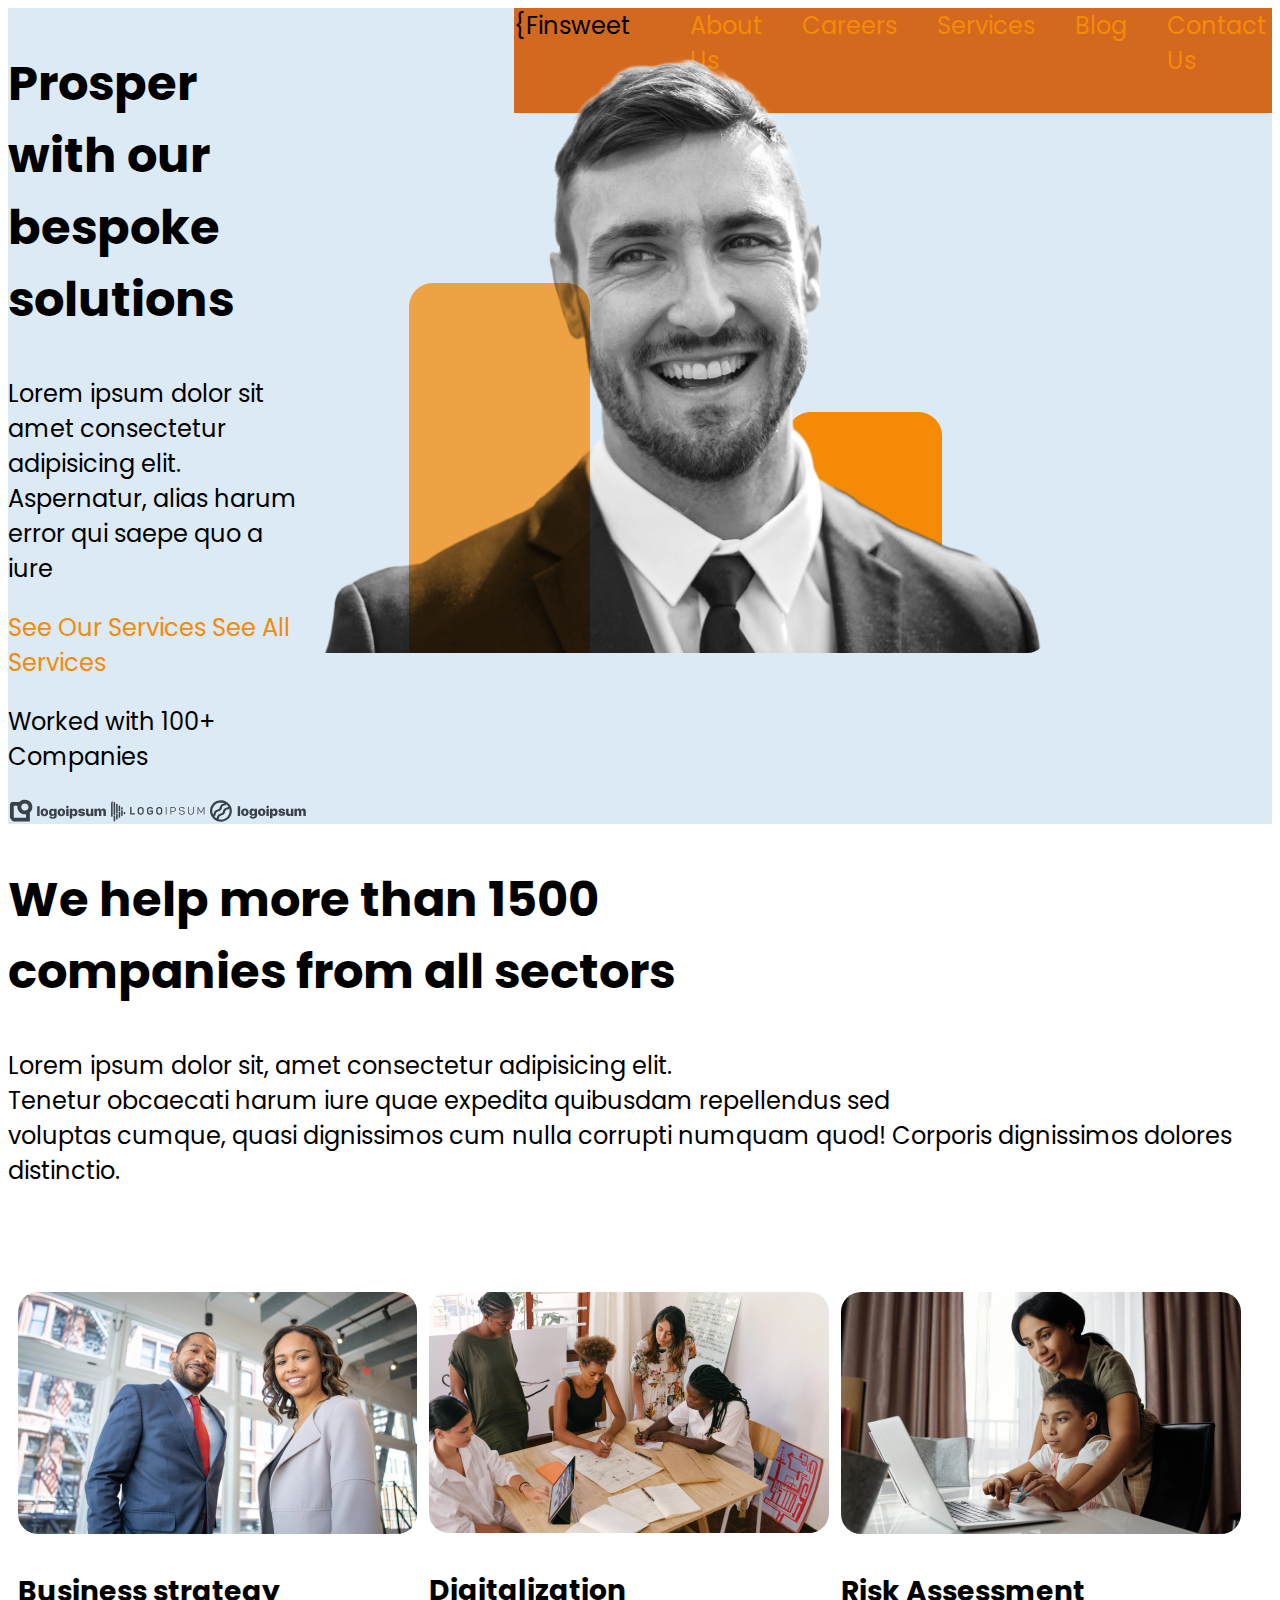
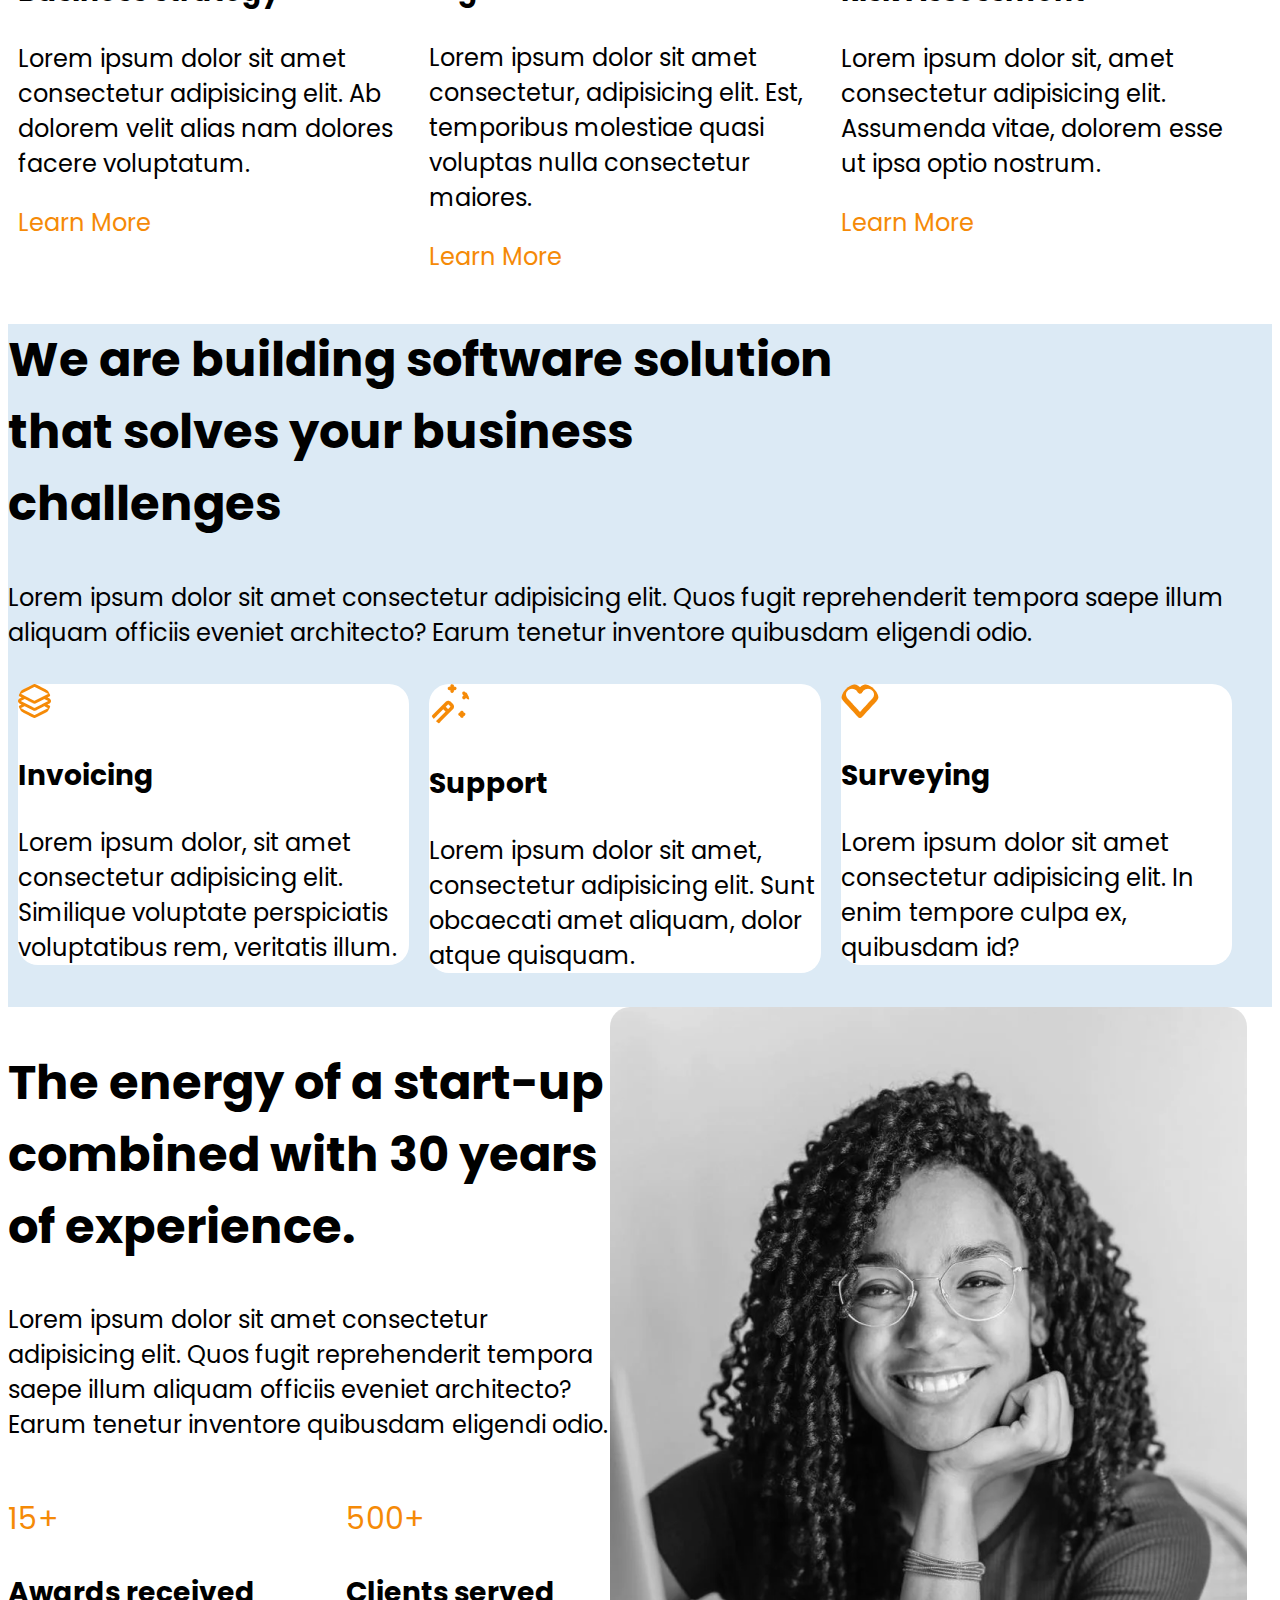
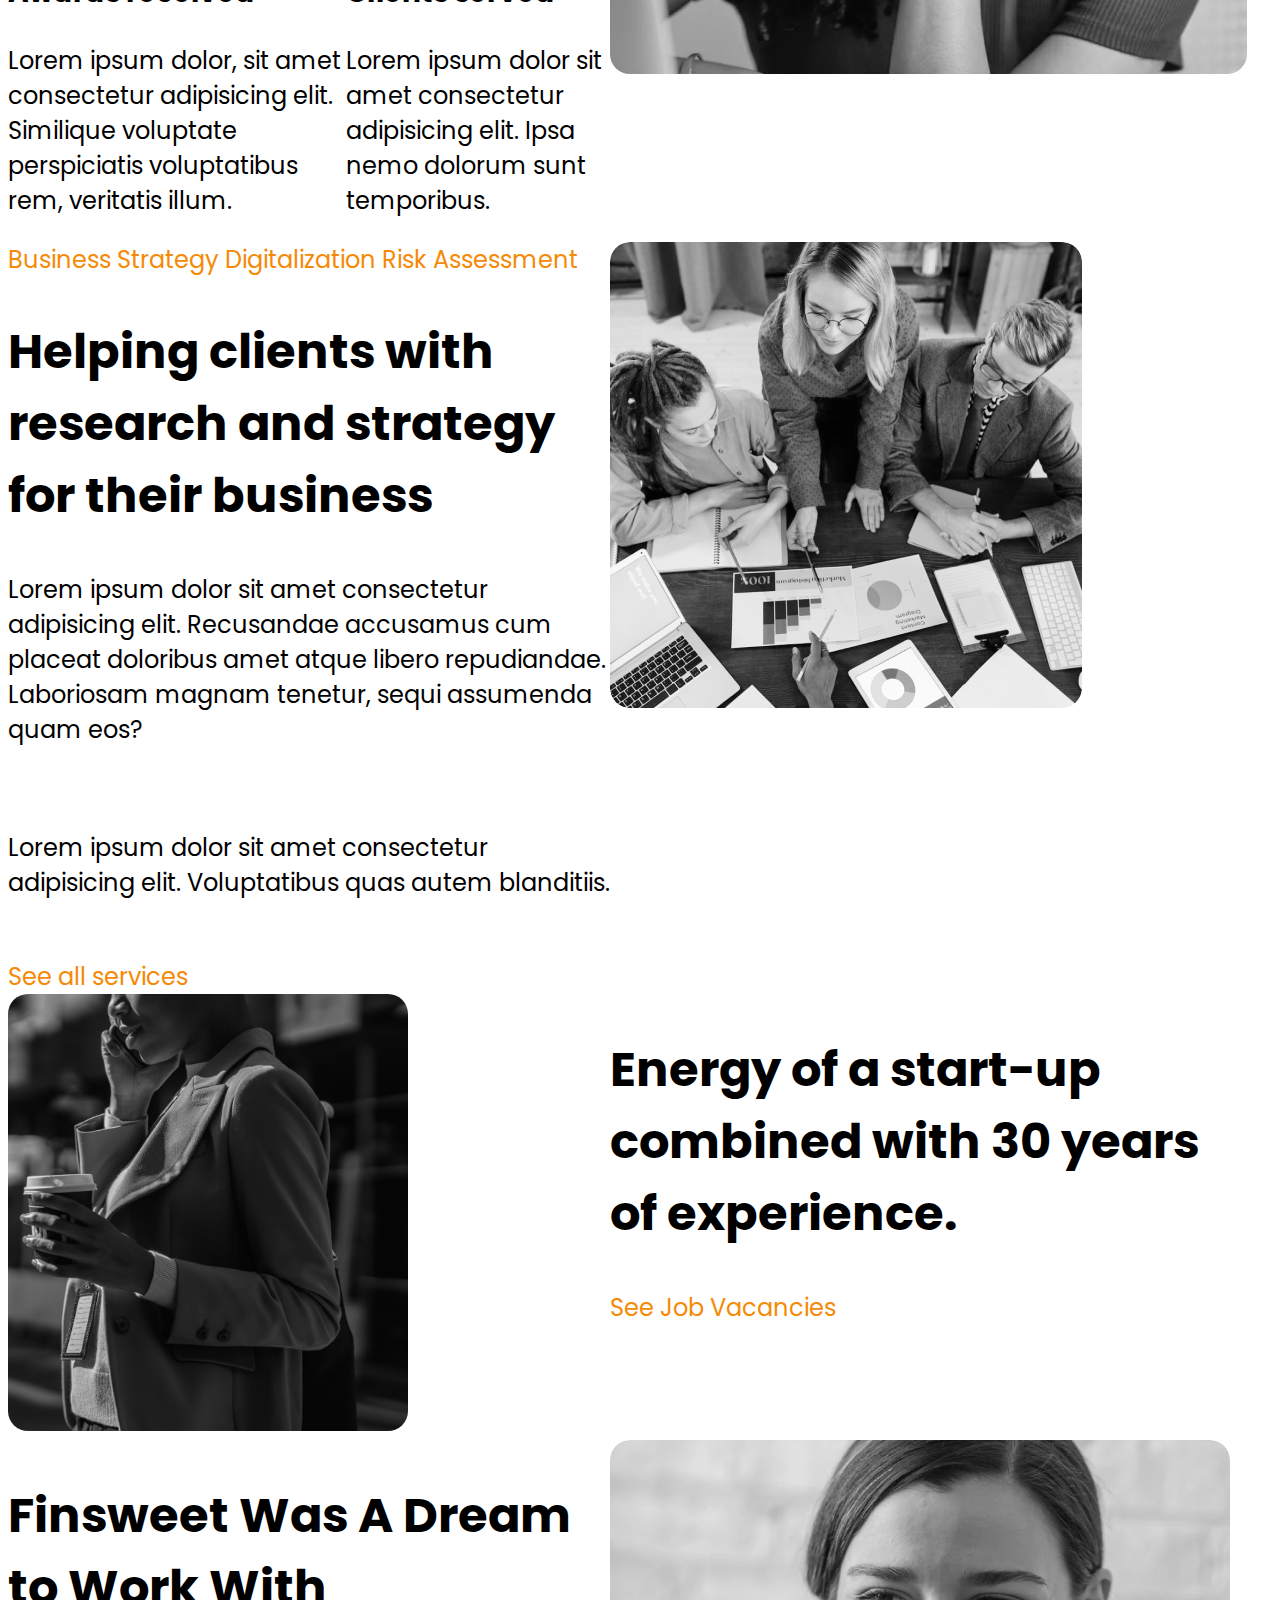
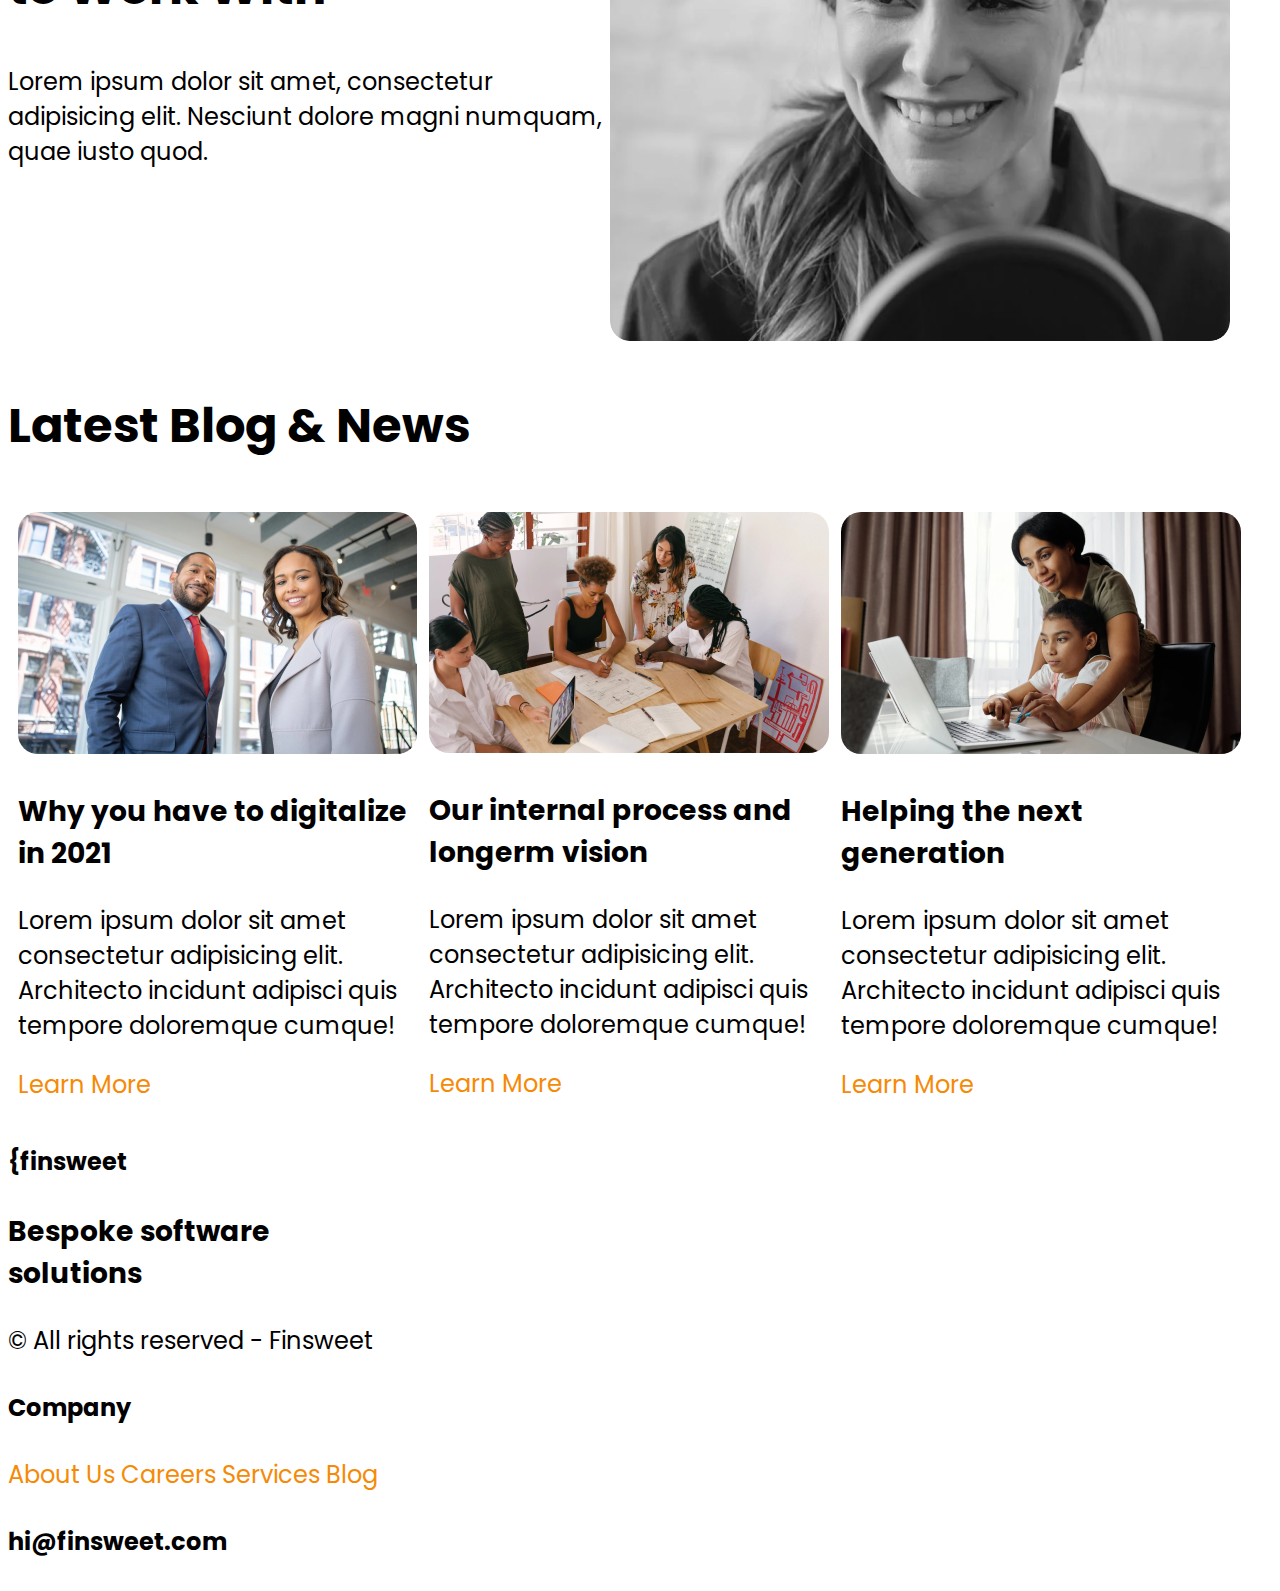
==== index.html @ 856b5972 "update" ====
<!DOCTYPE html>
<html lang="en">
<head>
    <meta charset="UTF-8">
    <meta http-equiv="X-UA-Compatible" content="IE=edge">
    <meta name="viewport" content="width=device-width, initial-scale=1.0">
    <title>Finsweet</title>
    <link rel="stylesheet" href="css/style.css">
    <link rel="preconnect" href="https://fonts.googleapis.com">
<link rel="preconnect" href="https://fonts.gstatic.com" crossorigin>
<link href="https://fonts.googleapis.com/css2?family=Poppins:wght@200&display=swap" rel="stylesheet">
</head>
<body>
    <!-- Navigation bars -->
    <nav class="navbar">
        <div class="container">
            <div class="navbar-body">
                <div class="navbar-logo">
                    {Finsweet
                </div>
                <ul class="navbar-menu-lists">
                    <li class="navbar-menu"><a href="#">About Us</a></li>
                    <li class="navbar-menu"><a href="#">Careers</a></li>
                    <li class="navbar-menu"><a href="#">Services</a></li>
                    <li class="navbar-menu"><a href="#">Blog</a></li>
                    <li class="navbar-menu"><a href="#">Contact Us</a></li>
                    <li class="navbar-menu"><a href="#">Call to Action</a></li>
                </ul>
            </div>
        </div>
    </nav>
    <!-- Header -->
    <header class="main-header">
        <div class="container">
            <div class="header-content-body">
                <div class="header-text">
                    <h2 class="header-content-heading">Prosper with our bespoke solutions</h2>
                    <p class="header-content-desc">Lorem ipsum dolor sit amet consectetur adipisicing elit. Aspernatur, alias harum error qui saepe quo a iure </p>
                    <div class="header-content-btn">
                        <a href="#" class="header-btn active">See Our Services</a>
                        <a href="#" class="header-btn">See All Services</a>
                    </div>
                    <p>Worked with 100+ Companies</p>
                    <span class="header-content-logos">
                                <img src="/images/logoipsum-logo-1.svg" alt="logoipsum-logo-1">
                                <img src="/images/logoipsum-logo-2.svg" alt="logoipsum-logo-2">
                                <img src="/images/logoipsum-logo-7.svg" alt="logoipsum-logo-7">

                    </span>
                </div>
                <div class="header-image">
                    <img src="/images/header-image.png" alt="">
                </div>
            </div>
        </div>
    </header>
    <!-- First section with 1500 companies -->
    <section class="section-services">
        <div class="container">
            <div class="section-services-heading">
                <div class="header-text">
                    <h2 class="section-content-heading">We help more than 1500 
                    <br>
                        companies from all sectors</h2>
                    <p> Lorem ipsum dolor sit, amet consectetur adipisicing elit. 
                        <br>
                        Tenetur obcaecati harum iure quae expedita quibusdam repellendus sed 
                        <br>
                        voluptas cumque, quasi dignissimos cum nulla corrupti numquam quod! Corporis dignissimos dolores distinctio. </p>
                        <br><br>
                        <div class="service-content-body">
                            <div class="row">
                                <div class="col-3">
                                    <div class="card">
                                        <div class="card-thumbnail">
                                            <img src="/images/post1.png" alt="business-strategy">
                                            <div class="business-text">
                                                <h3>Business strategy</h3>
                                                <p>Lorem ipsum dolor sit amet consectetur adipisicing elit. Ab dolorem velit alias nam dolores facere voluptatum.</p>
                                                <a href="Learn More">Learn More</a>
                                            </div>
                                        </div>
                                    </div>
                                </div>
                                <div class="col-3">
                                    <div class="card">
                                        <div class="card-thumbnail">
                                            <img src="/images/post-2.png" alt="Digitalization">
                                            <div class="digitalization-text">
                                                <h3>Digitalization</h3>
                                                <p>Lorem ipsum dolor sit amet consectetur, adipisicing elit. Est, temporibus molestiae quasi voluptas nulla consectetur maiores.</p>
                                                <a href="Learn More">Learn More</a>
                                            </div>
                                        </div>
                                    </div>
                                </div>
                                <div class="col-3">
                                    <div class="card">
                                        <div class="card-thumbnail">
                                            <img src="/images/post-3.png" alt="Risk assessment">
                                            <div class="risk-text">
                                                <h3>Risk Assessment</h3>
                                                <p>Lorem ipsum dolor sit, amet consectetur adipisicing elit. Assumenda vitae, dolorem esse ut ipsa optio nostrum.</p>
                                                <a href="Learn More">Learn More</a>
                                            </div>
                                        </div>
                                    </div>
                                </div>
                            </div>
                        </div>
                </div>
            </div>
        </div>

    </section>
<!-- Second section with Solution -->
    <section class="section-solution">
        <div class="container">
            <div class="section-heading">
                <h2>We are building software solution <br>
                    that solves your business <br>
                    challenges</h2>
                <p>Lorem ipsum dolor sit amet consectetur adipisicing elit. Quos fugit reprehenderit tempora saepe illum aliquam officiis eveniet architecto? Earum tenetur inventore quibusdam eligendi odio.</p>
                <div class="service-content-body">
                    <div class="row">
                        <div class="col-3">
                            <div class="card">
                                <div class="card-thumbnail">
                                    <img src="/images/Icon-layer.png" alt="layer-log">
                                    <div class="Invoicing">
                                        <h3>Invoicing</h3>
                                        <p>Lorem ipsum dolor, sit amet consectetur adipisicing elit. Similique voluptate perspiciatis voluptatibus rem, veritatis illum.</p>
                                        
                                    </div>
                                </div>
                            </div>
                        </div>
                        <div class="col-3">
                            <div class="card">
                                <div class="card-thumbnail">
                                    <img src="/images/Icon-wizard.png" alt="wizard-log">
                                    <div class="Support-text">
                                        <h3>Support</h3>
                                        <p>Lorem ipsum dolor sit amet, consectetur adipisicing elit. Sunt obcaecati amet aliquam, dolor atque quisquam.</p>
                                        
                                    </div>
                                </div>
                            </div>
                        </div>
                        <div class="col-3">
                            <div class="card">
                                <div class="card-thumbnail">
                                    <img src="/images/Icon-heart.png" alt="heart-log">
                                    <div class="Surveying">
                                        <h3>Surveying</h3>
                                        <p>Lorem ipsum dolor sit amet consectetur adipisicing elit. In enim tempore culpa ex, quibusdam id?</p>
                                        
                                    </div>
                                </div>
                            </div>
                        </div>
                    </div>
                </div>
            </div>

        </div>
    </section>
    <!-- Third section with 30 years of experience -->
    <section class="section-experience">
        <div class="container">
            <div class="section-experience-heading">
                <div class="experience-content-body">
                    <div class="row">
                        <div class="col-2">
                                <h2>The energy of a start-up combined with 30 years of experience.</h2>
                                <p>Lorem ipsum dolor sit amet consectetur adipisicing elit. Quos fugit reprehenderit tempora saepe illum aliquam officiis eveniet architecto? Earum tenetur inventore quibusdam eligendi odio.</p>
                                
                                <span class="experience-content">
                                    <div class="awards received">
                                        <div class="number15">
                                            <p>15+</p>
                                        </div>
                                        <div class="Awards received">
                                            <h3>Awards received</h3>
                                            <p>Lorem ipsum dolor, sit amet consectetur adipisicing elit. Similique voluptate perspiciatis voluptatibus rem, veritatis illum.</p>
                                        </div>
                                    </div>
                                    <div class="clients served">
                                        <div class="number500">
                                            <p>500+</p> 
                                        </div>
                                        <div class="Clients served"> 
                                        <h3>Clients served</h3>
                                        <p>Lorem ipsum dolor sit amet consectetur adipisicing elit. Ipsa nemo dolorum sunt temporibus.</p>
                                    </div>
                                    </div>
                                </span>
                        </div>
                        <div class="col-2">
                                    <div class="card">
                                        <div class="card-thumbnail">
                                            <img src="/images/about-image.png" alt="about-log">
                                        </div>
                                    </div>
                        </div>
                    </div>
                    <!-- Fourth section with Helping Clients -->
                    <section class="section-clients">
                        <div class="container">
                            <div class="section-clients-content">
                                <div class="section-clients-heading">
                                    <div class="clients-content-body">
                                        <div class="row">
                                            <div class="col-2">
                                                <a href="Business Strategy">Business Strategy</a>
                                                <a href="Digitalization">Digitalization</a>
                                                <a href="Risk Assessment">Risk Assessment</a><br>
                                                
                                                <h2>Helping clients with <br>
                                                research and strategy <br>
                                                for their business </h2>
                                                <p>Lorem ipsum dolor sit amet consectetur adipisicing elit. Recusandae accusamus cum placeat doloribus amet atque libero repudiandae. Laboriosam magnam tenetur, sequi assumenda quam eos?</p>
                                                <br>
                                                <p>Lorem ipsum dolor sit amet consectetur adipisicing elit. Voluptatibus quas autem blanditiis.</p>
                                                <br>
                                                <a href="See all services">See all services</a>
                                            </div>
                                            <div class="col-2">
                                                <div class="card">
                                                    <div class="card-thumbnail">
                                                        <img src="/images/team.png" alt="team-log">
                                                    </div>
                                                </div>
                                            </div>
                                        </div>
                                    </div>
                                </div>
                            </div>
                        </div>
                </div>
                            </div>
                        </div>
            </div>
        </div>
    </section>
    <!-- Fifth section with Energy of Start-up -->
    <section class="section-vacancies">
        <div class="container">
            <div class="row">
                <div class="col-2">
                        <img src="/images/experience-image.png" alt="vacancies-photo">
                </div>
                <div class="col-2">
                        <h2>Energy of a start-up combined with 30 years of experience.</h2>
                        <p><a href="See Job Vacancies">See Job Vacancies</a></p>
                </div>
            
            </div>
        </div>
    </section>
<!-- Sixth section with Finsweet was a Dream -->
    <div class="section-dream">
        <div class="container">
            <div class="row">
                <div class="col-2">
                    <h2>Finsweet Was A Dream to Work With</h2>
                    <p>Lorem ipsum dolor sit amet, consectetur adipisicing elit. Nesciunt dolore magni numquam, quae iusto quod.</p>
                </div>
                <div class="col-2">
                    <img src="/images/video-image.png" alt="video-image">
                </div>
            </div>
        </div>
    </div>
    <!-- Seventh section with Latest Blog -->
<div class="section-blog-news">
    <div class="container">
        <h2>Latest Blog & News</h2>
        <div class="row">
            <div class="col-3">
                <img src="/images/post1.png" alt="post1">
                <h3>Why you have to digitalize in 2021</h3>
                <p>Lorem ipsum dolor sit amet consectetur adipisicing elit. Architecto incidunt adipisci quis tempore doloremque cumque!</p>
                <a href="Learn More">Learn More</a>
            </div>
            <div class="col-3">
                <img src="/images/post-2.png" alt="post2">
                <h3>Our internal process and longerm vision</h3>
                <p>Lorem ipsum dolor sit amet consectetur adipisicing elit. Architecto incidunt adipisci quis tempore doloremque cumque!</p>
                <a href="Learn More">Learn More</a>
            </div>
            <div class="col-3">
                <img src="/images/post-3.png" alt="post3">
                <h3>Helping the next generation </h3>
                <p>Lorem ipsum dolor sit amet consectetur adipisicing elit. Architecto incidunt adipisci quis tempore doloremque cumque!</p>
                <a href="Learn More">Learn More</a>
            </div>
        </div>
    </div>
</div>
<!-- Eighth section with Footer -->
<footer>
    <div class="container">
        <div class="row">
            <div class="col-4">
                <h4>{finsweet</h4>
                <h3>Bespoke software <br>
                    solutions</h3>
                &copy; All rights reserved - Finsweet
            </div>
        </div>
            <div class="col-4">
                <h4>Company</h4>
                <a href="About Us">About Us</a>
                <a href="Careers">Careers</a>
                <a href="Services">Services</a>
                <a href="Blog">Blog</a>

            </div>
            <div class="col-4">
                <h4>hi@finsweet.com</h4>
            </div>

    </div>

</footer>
   

                        

        
</body>
</html>
---- css/style.css ----
.container{
    max-width: 1280px; 
    margin: 0 auto; 
}
.navbar-menu-lists{
    list-style: none; 
}
.navbar-menu-lists li a{
    text-decoration: none;
}
.navbar-body {
    display: flex; 
    justify-content: space-between;
}
.navbar-menu-lists {
    display: flex;
    margin: 0; 
}
.navbar-menu-lists li {
    margin: 0 20px; 
}
.header-content-body {
    display: flex;
}
.main-header {
background-color: #DCEAF5;
}
h2 {
    font-size: 48px;
}
.header-content-logos {
    display: flex;
}
.header-content-logos img{
    width: 100px; 
} 
.header-btn {
    text-decoration: none;
}
.row {
    display: flex; 
    flex-wrap: wrap;
}
img {
    border-radius: 20px;
}
.section-solution-heading img {
    width: 30px; 
}
.section-solution {
    background-color: #DCEAF5;
}
.card-thumbnail {
    background-color: white;
    border-radius: 20px;
}
.number15 {
    color: #F58A07; 
    font-size: 30px;
}
body {
    font-size: 24px;
    font-family: Poppins;
}
.col-3 {
    width: calc(100%/3 - 30px);
    padding: 10px;
}
.col-3:first-child {
    margin-left: 0;
}
button {
    font: #F58A07; 
}

a {
    color: #F58A07; 
    text-decoration: none;
}

.col-2 {
    width: calc(100%/2 - 30px); 
    }

.col-2:first-child {
    margin-left: 0;
}

.number500 {
    color: #F58A07; 
    font-size: 30px;
}
span {
    display: flex; 

}

.section-vacancies img {
    width: 400px; 
}

@media(min-width: 800px){
    .navbar-body{
        background: chocolate;
        display: 30px; 
    }
    }

    .clearfix:before,
    .clearfix:after{
        content: "";
        display: table; 
    }
    .clearfix:after{
        clear: both;
    }

    .clearfirx{
        *zoom: 1
    }
@media screen and (min-width: 768px) {
    .title{
        float: left;
        font-size: 1.4rem;
    }
    nav{
        float: right;
        width: 60%;
    }
    nav a{
        padding: 15 px 1%;
    }
    .main article{
        float: left;
        width: 57%;
    }
    .main aside{
        float: right;
        width: 38%; 
    }

    @media screen and (min-width: 1140px) {
        .wrapper{
            width: 1024px;
            margin: 0 auto;
        }
    .title{
        font-size: 2rem; 

    }
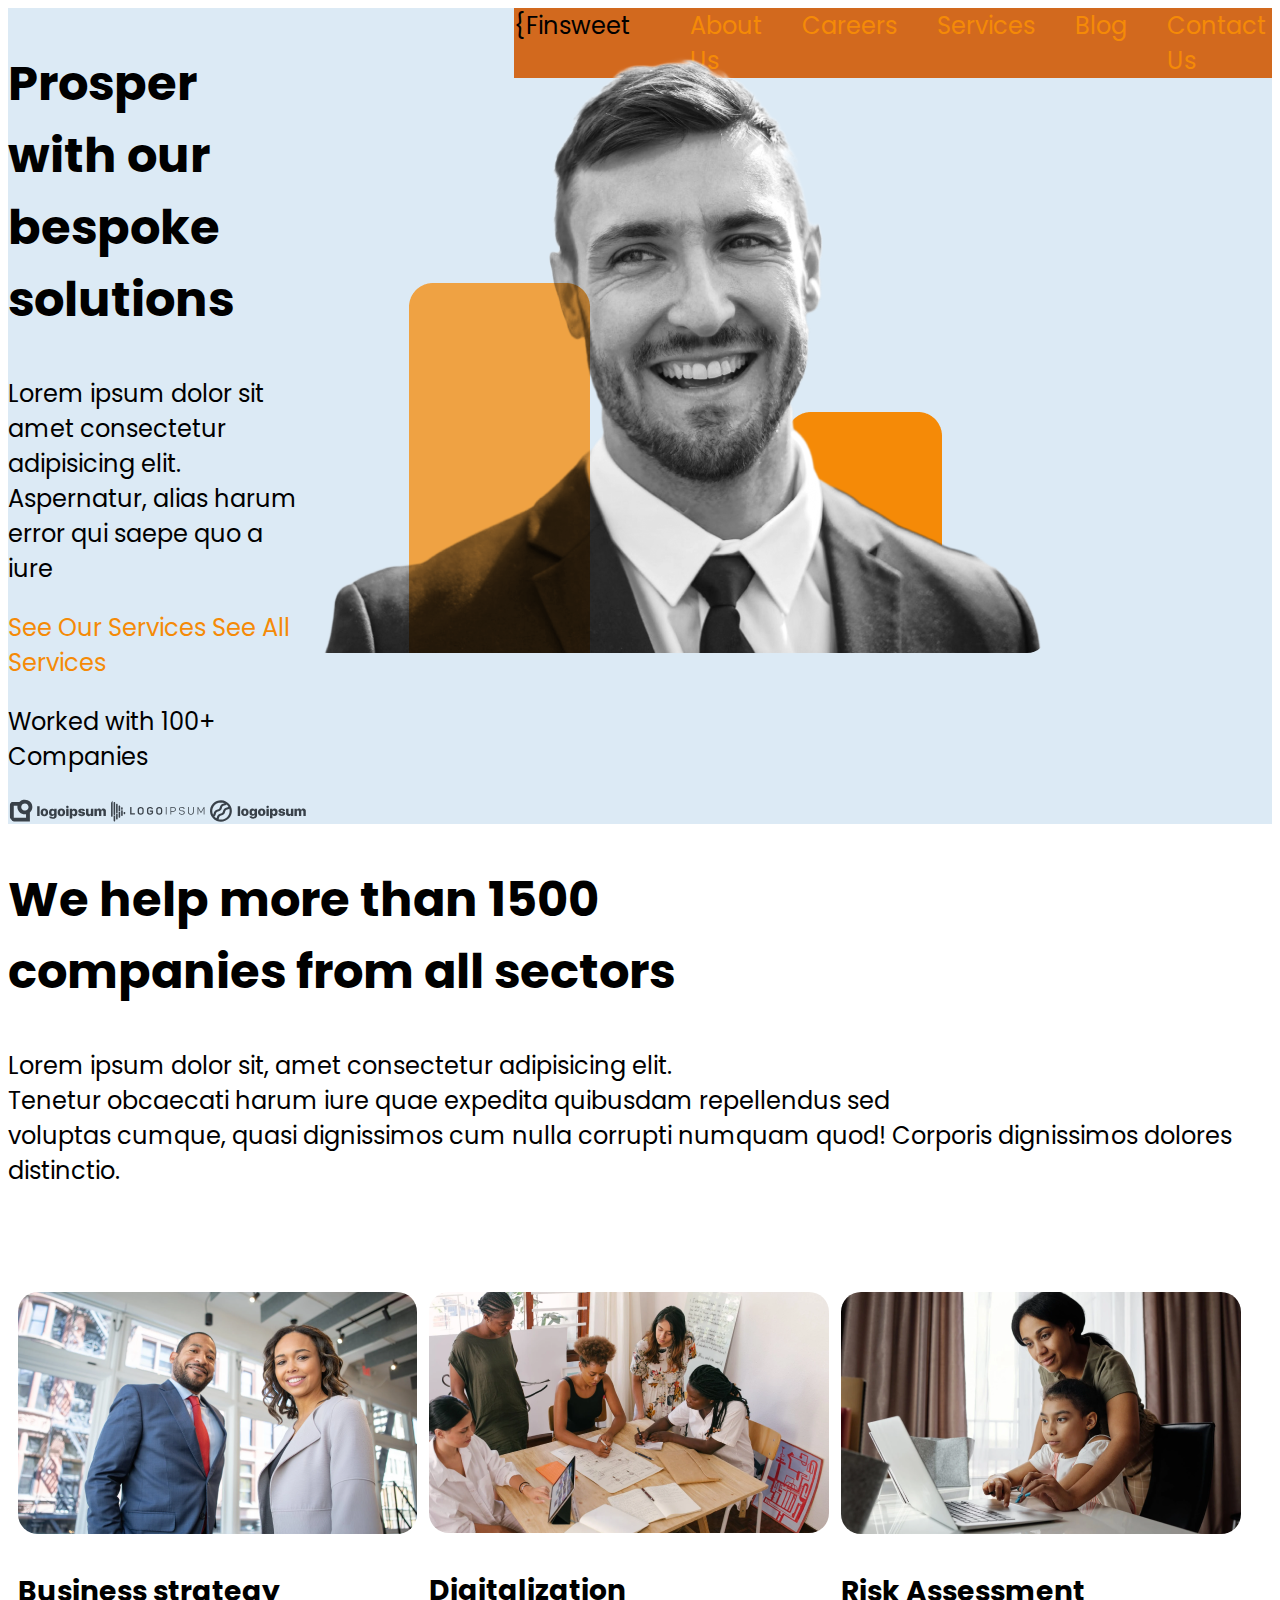
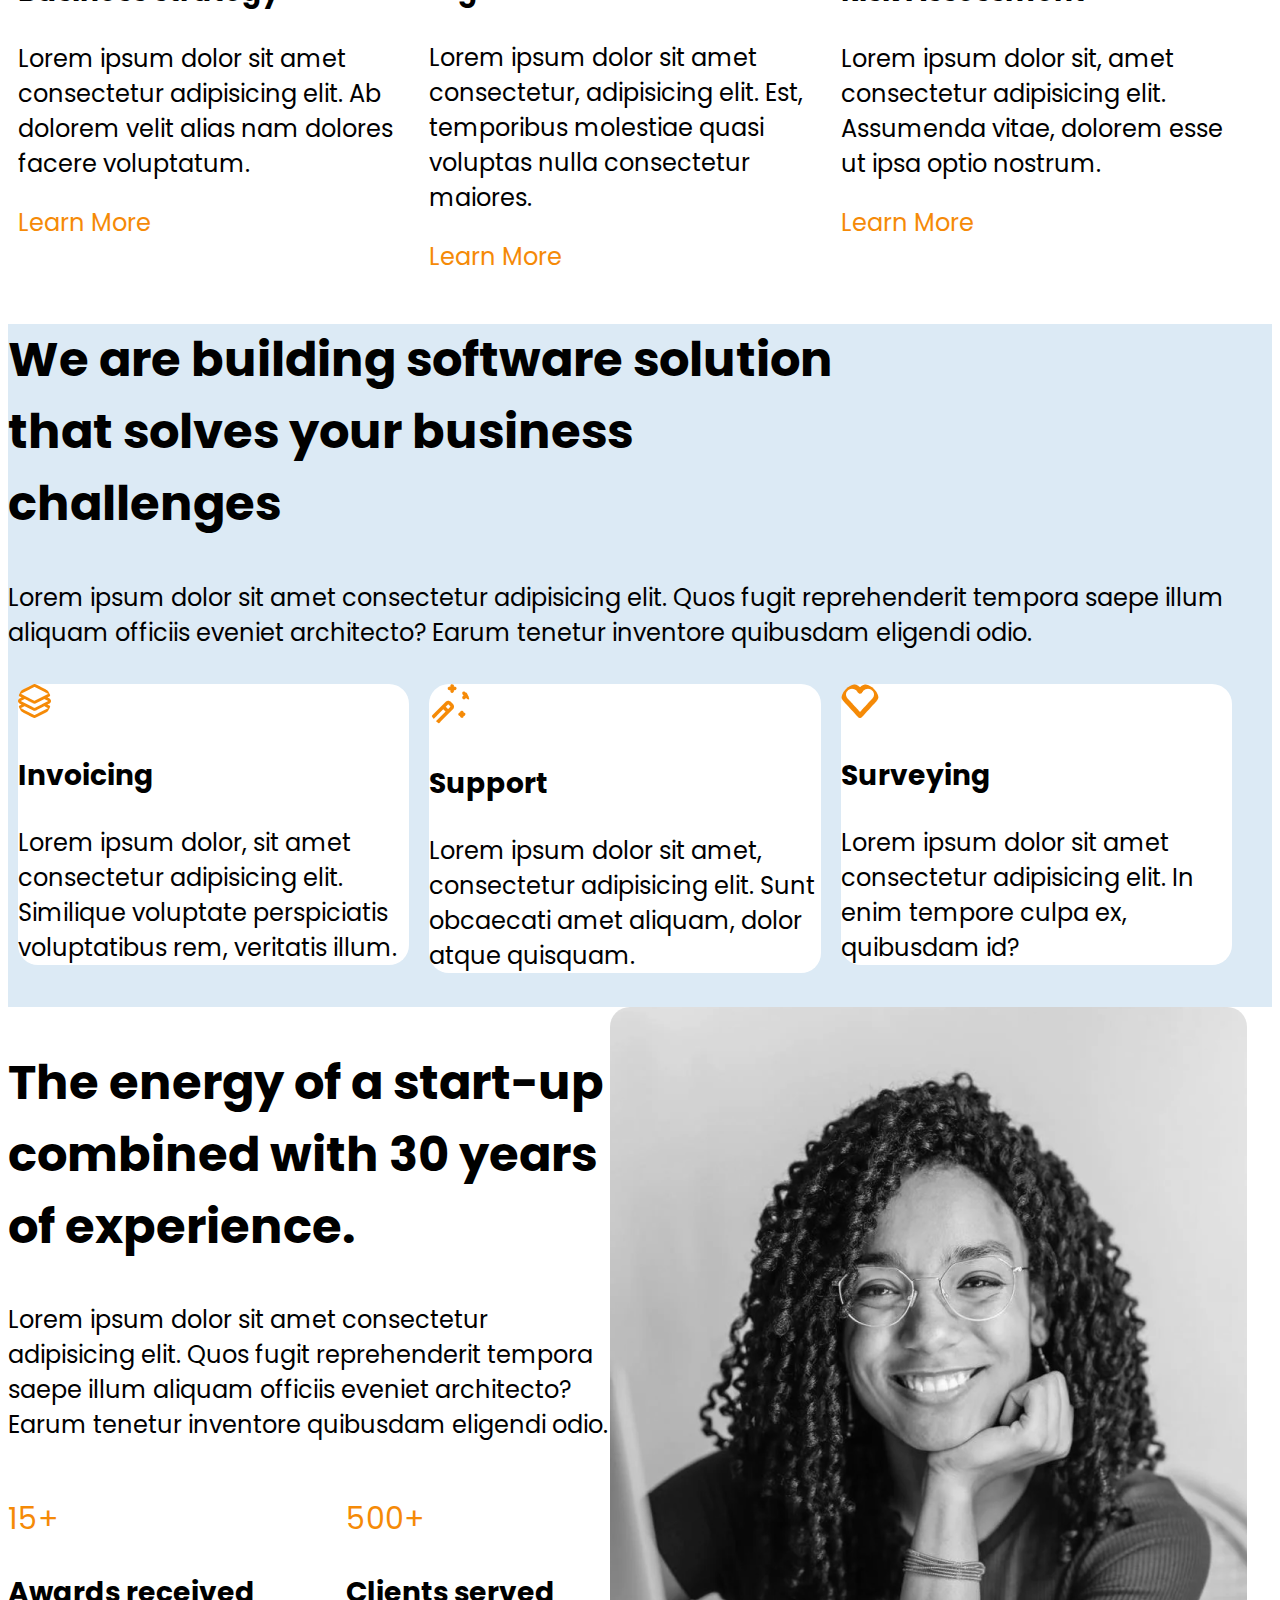
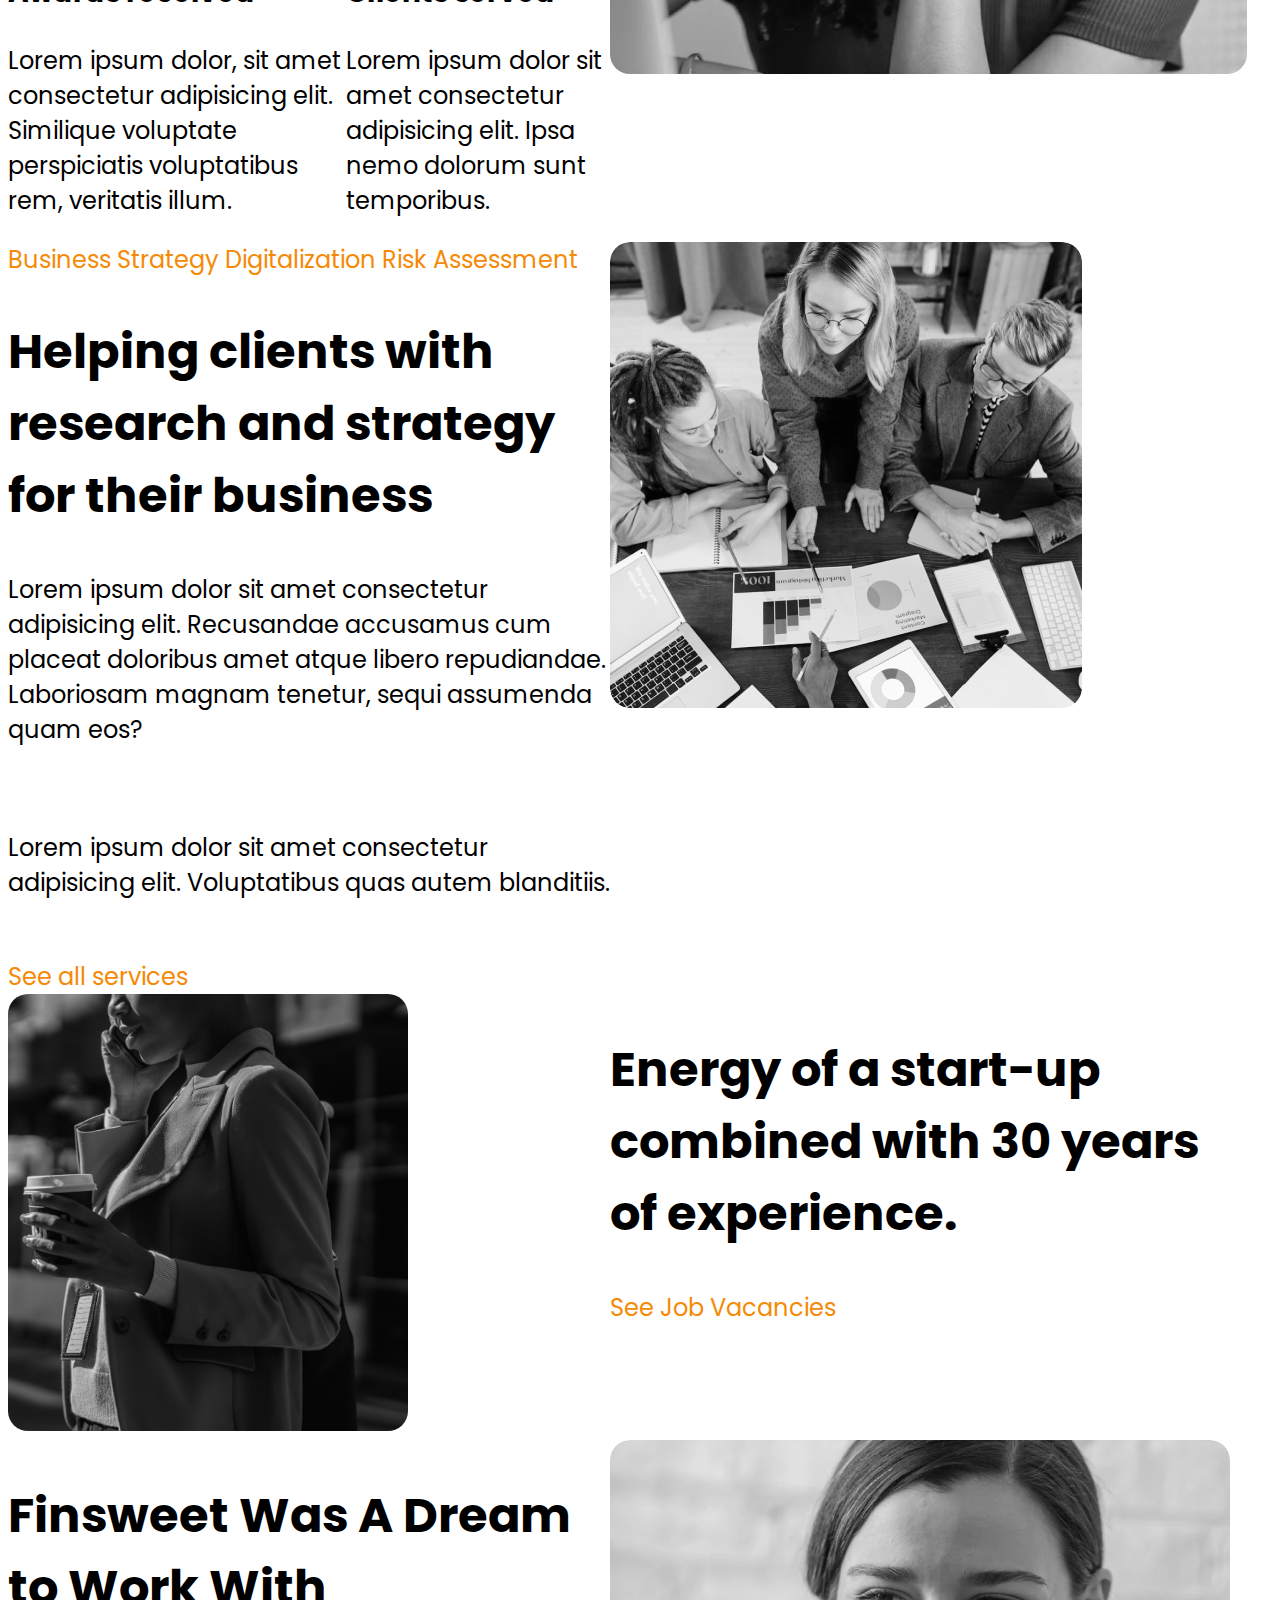
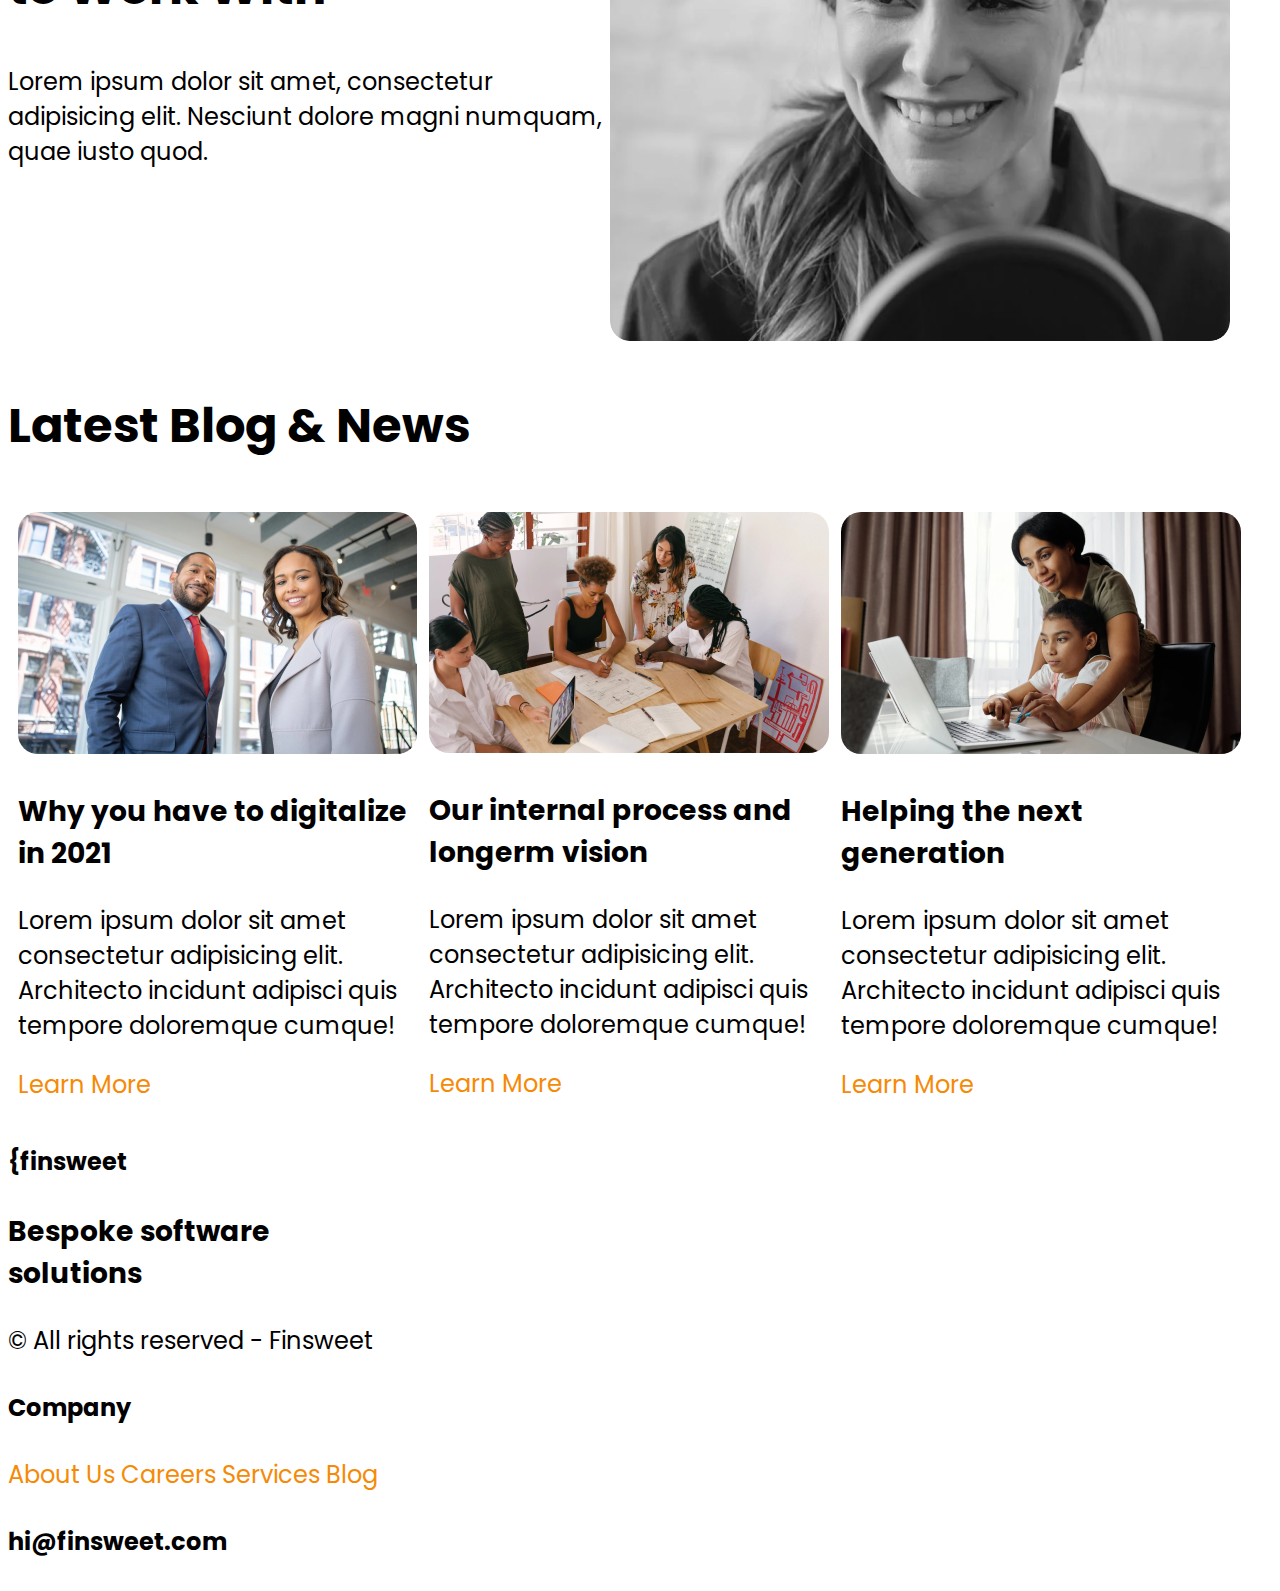
==== commit 42a39b33: "changed navbar menu text" ====
--- a/index.html
+++ b/index.html
@@ -24,7 +24,7 @@
                     <li class="navbar-menu"><a href="#">Services</a></li>
                     <li class="navbar-menu"><a href="#">Blog</a></li>
                     <li class="navbar-menu"><a href="#">Contact Us</a></li>
-                    <li class="navbar-menu"><a href="#">Call to Action</a></li>
+                    <li class="navbar-menu"><a href="#">Call to Actiontest1</a></li>
                 </ul>
             </div>
         </div>
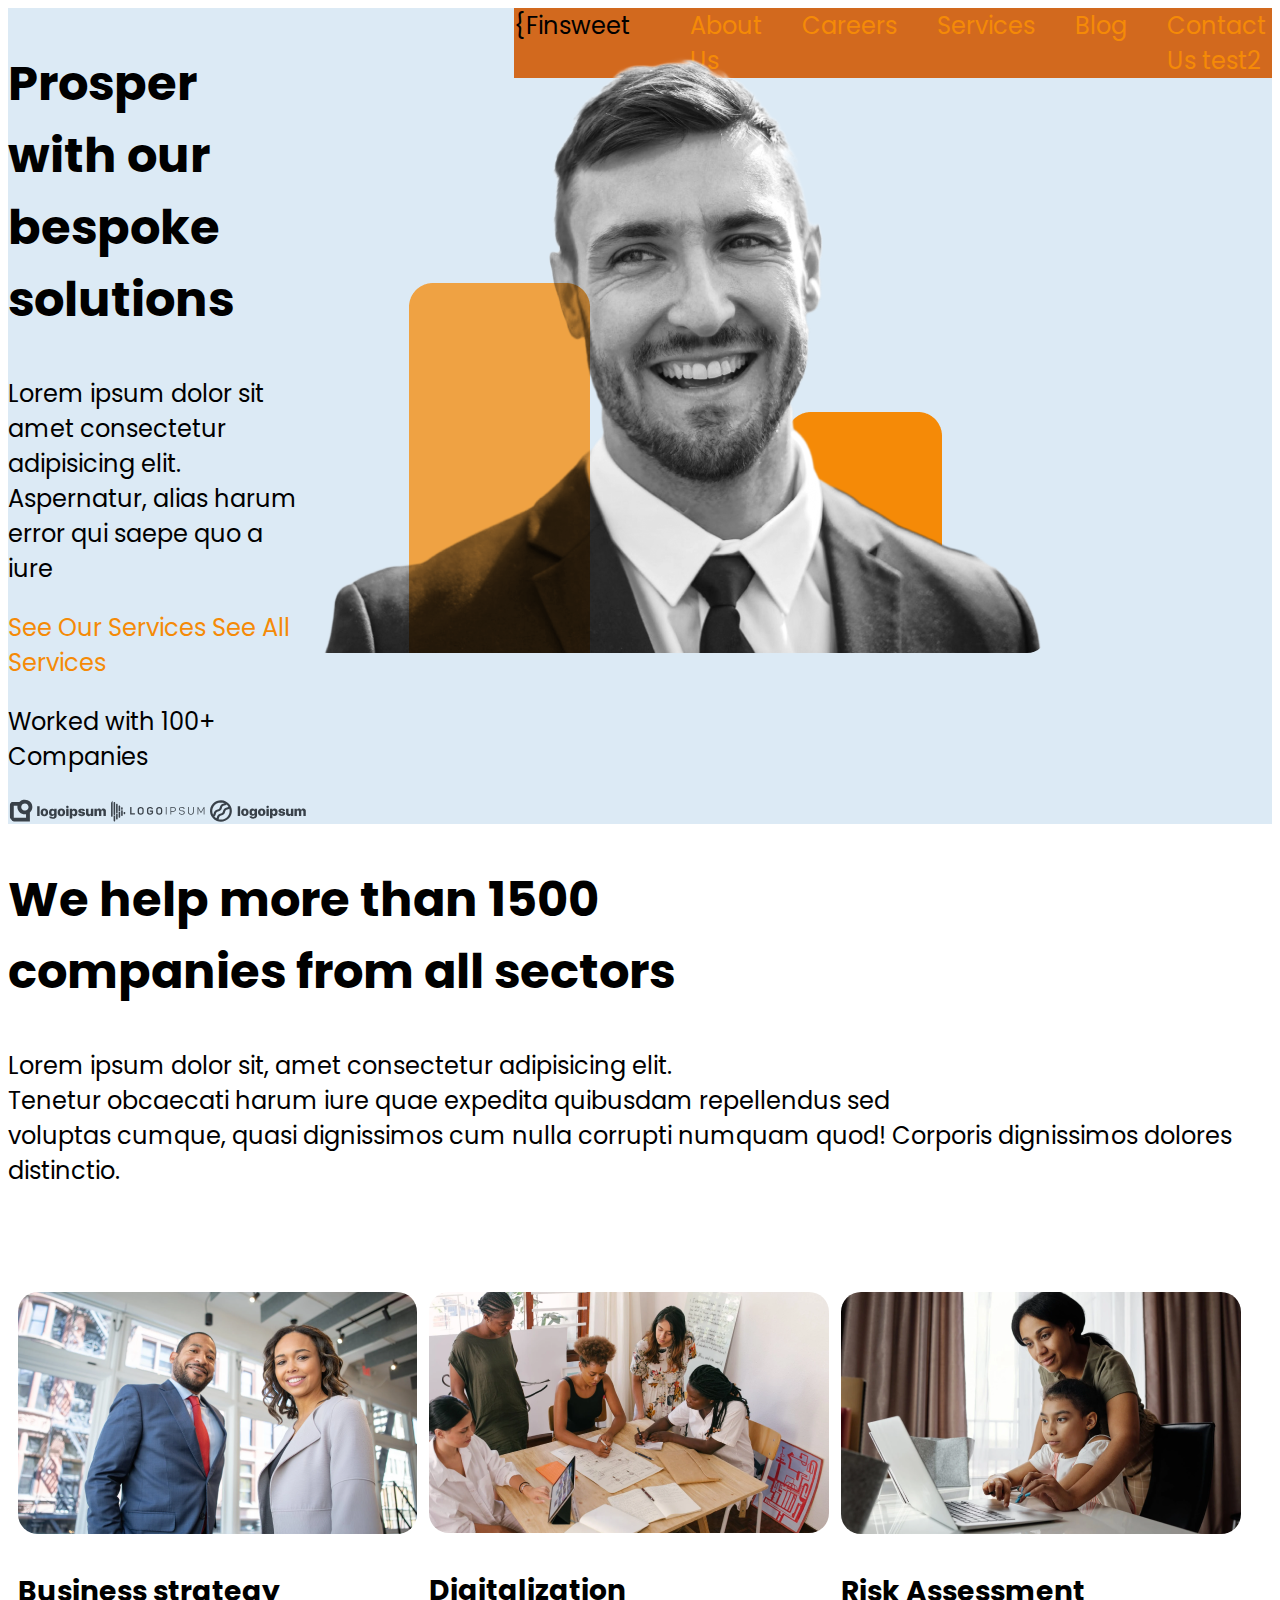
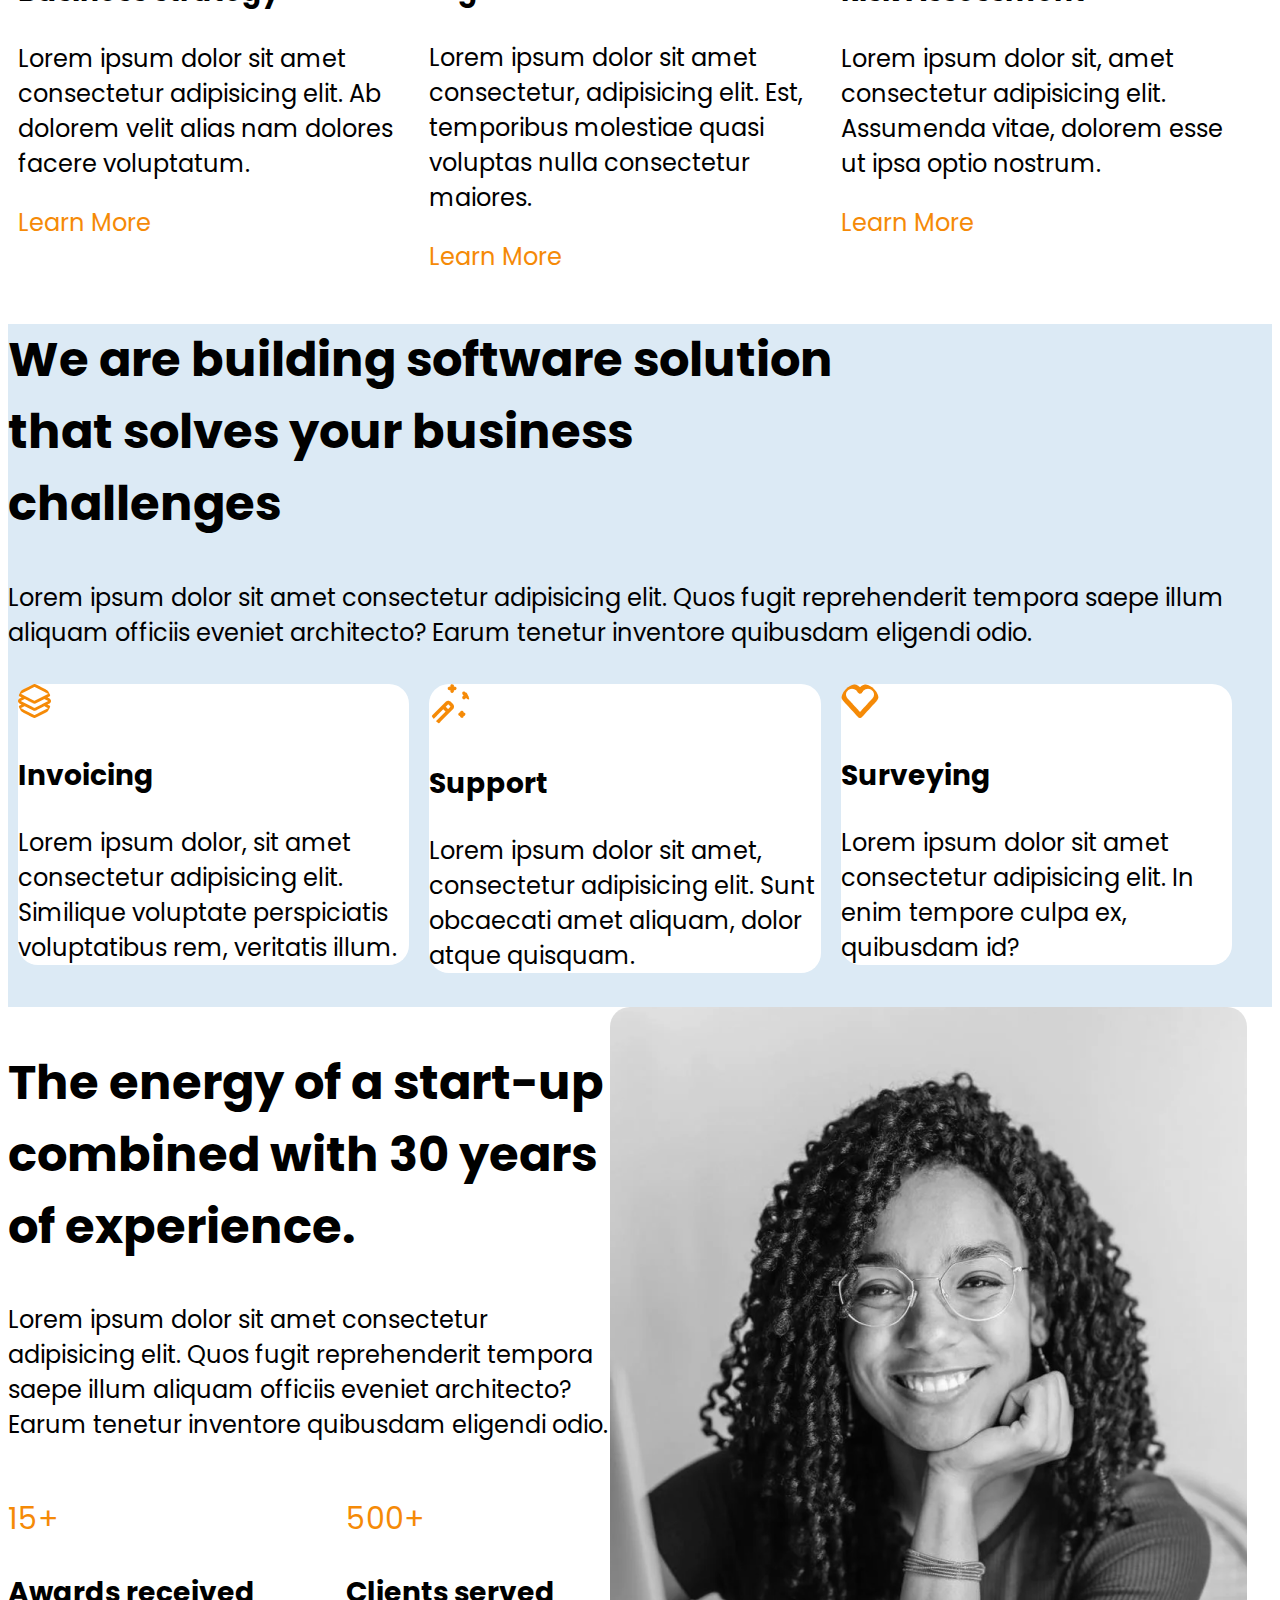
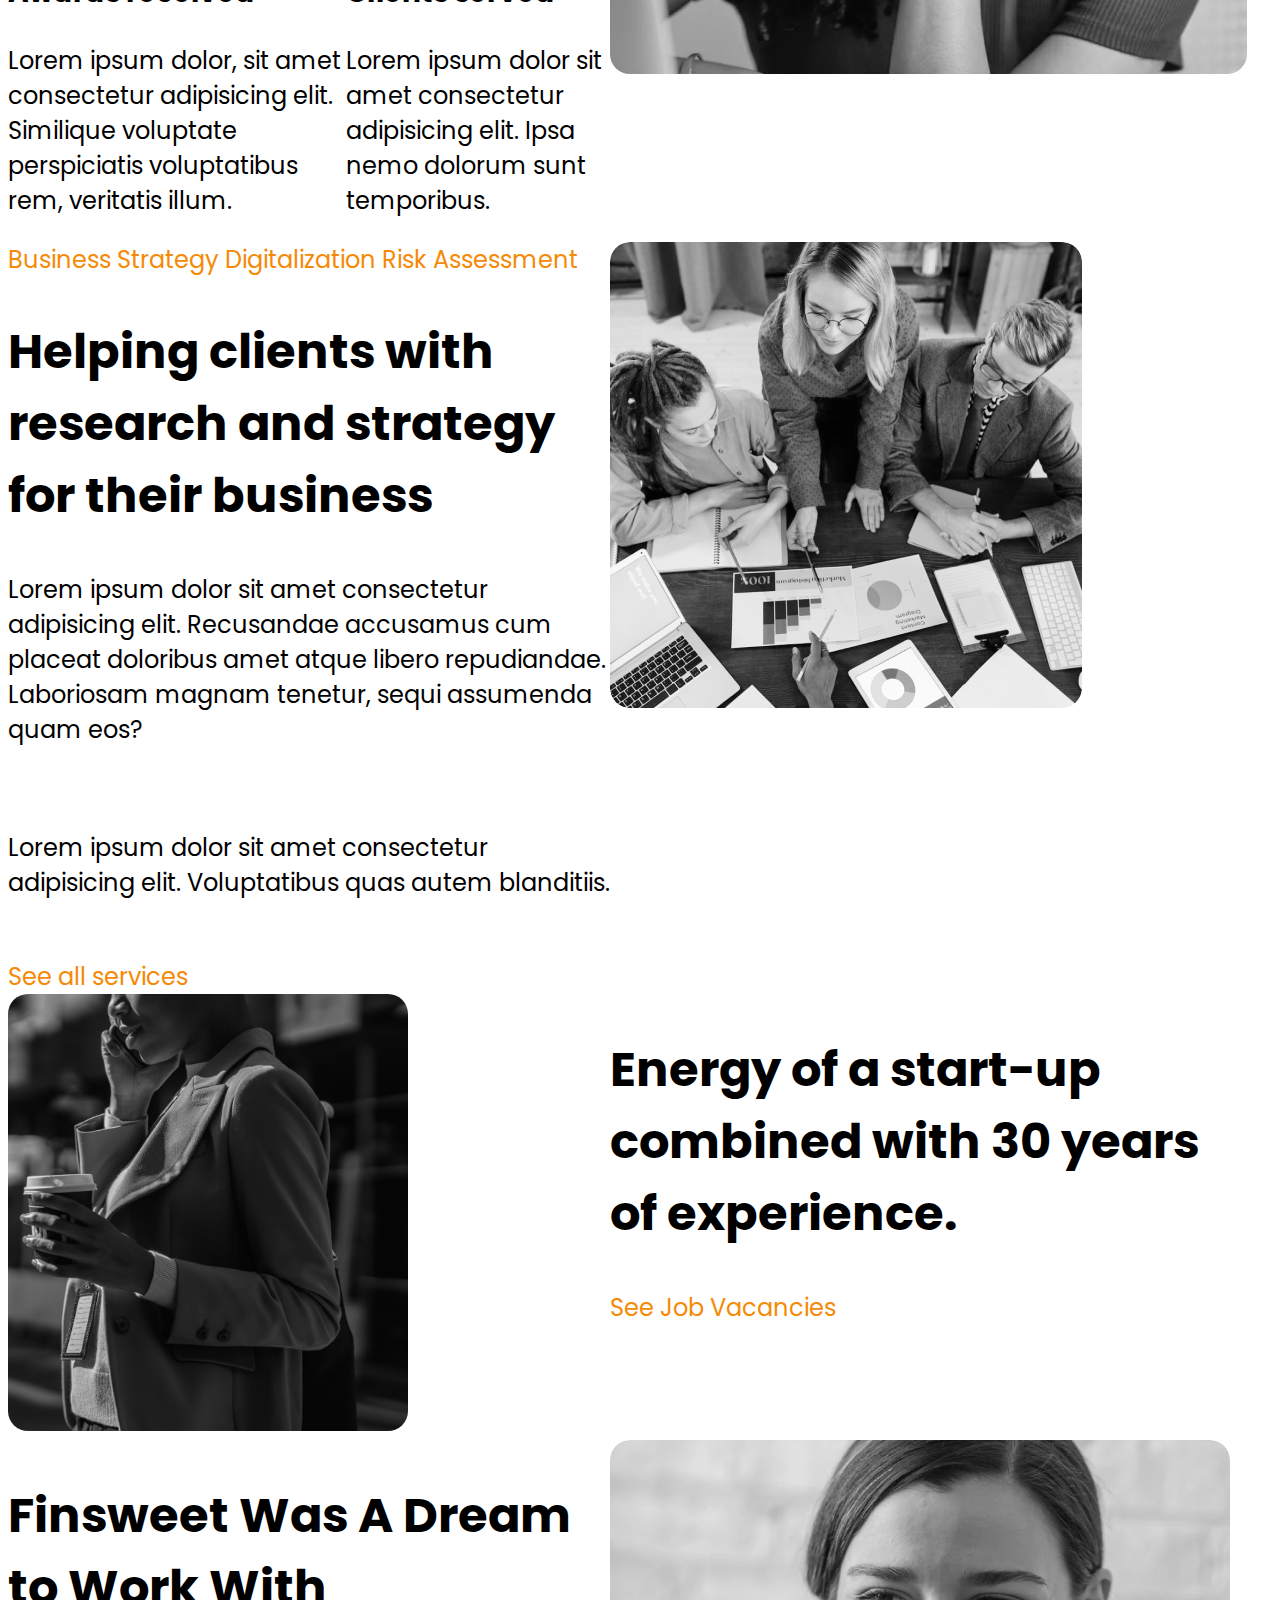
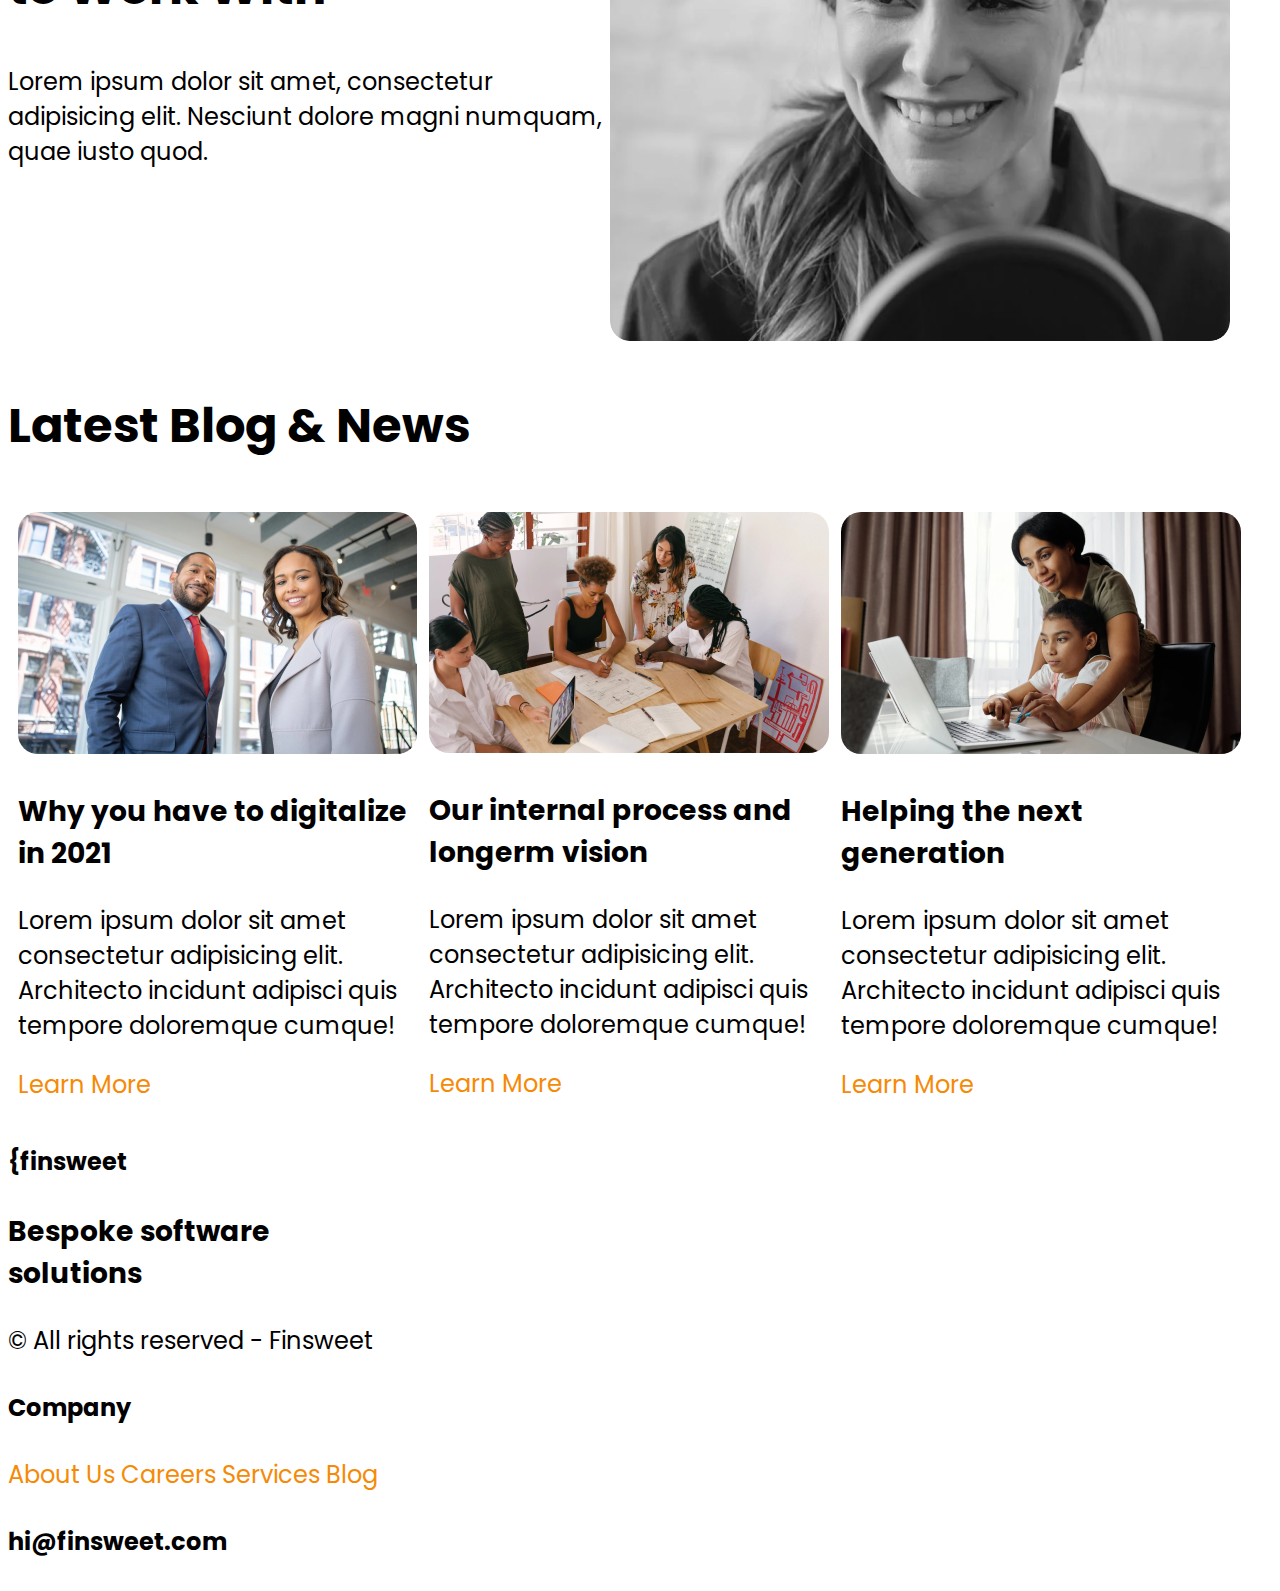
==== commit a6f1d78e: "changed navbar menu text" ====
--- a/index.html
+++ b/index.html
@@ -23,7 +23,7 @@
                     <li class="navbar-menu"><a href="#">Careers</a></li>
                     <li class="navbar-menu"><a href="#">Services</a></li>
                     <li class="navbar-menu"><a href="#">Blog</a></li>
-                    <li class="navbar-menu"><a href="#">Contact Us</a></li>
+                    <li class="navbar-menu"><a href="#">Contact Us test2</a></li>
                     <li class="navbar-menu"><a href="#">Call to Actiontest1</a></li>
                 </ul>
             </div>
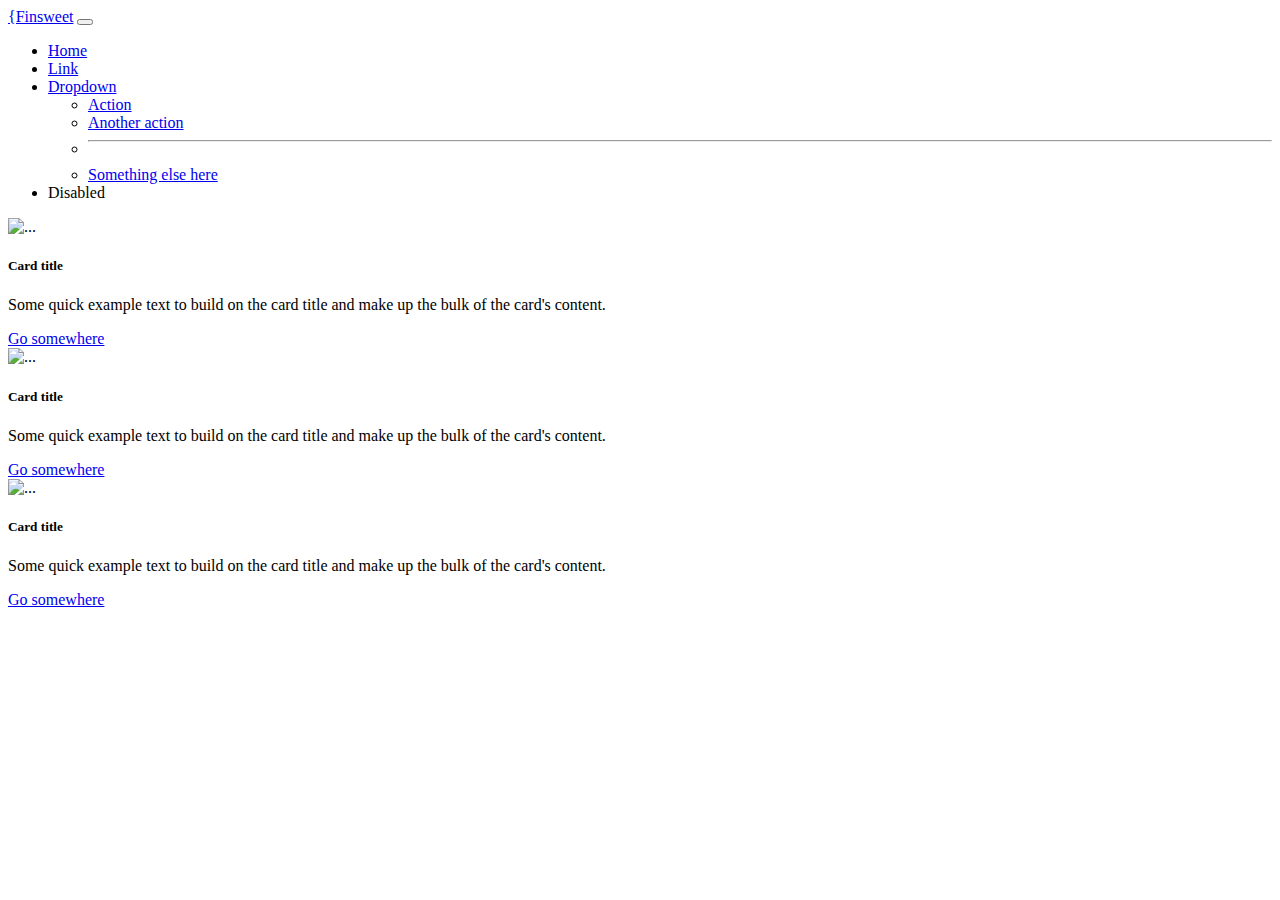
==== commit b34f063e: "changed navbar" ====
--- a/index.html
+++ b/index.html
@@ -4,330 +4,87 @@
     <meta charset="UTF-8">
     <meta http-equiv="X-UA-Compatible" content="IE=edge">
     <meta name="viewport" content="width=device-width, initial-scale=1.0">
-    <title>Finsweet</title>
-    <link rel="stylesheet" href="css/style.css">
-    <link rel="preconnect" href="https://fonts.googleapis.com">
-<link rel="preconnect" href="https://fonts.gstatic.com" crossorigin>
-<link href="https://fonts.googleapis.com/css2?family=Poppins:wght@200&display=swap" rel="stylesheet">
+    <title>Bootstrap</title>
+    <link href="https://cdn.jsdelivr.net/npm/bootstrap@5.1.3/dist/css/bootstrap.min.css" rel="stylesheet" integrity="sha384-1BmE4kWBq78iYhFldvKuhfTAU6auU8tT94WrHftjDbrCEXSU1oBoqyl2QvZ6jIW3" crossorigin="anonymous">
 </head>
 <body>
-    <!-- Navigation bars -->
-    <nav class="navbar">
+    <!-- Navbar -->
+    <nav class="navbar navbar-expand-lg navbar-light bg-light">
         <div class="container">
-            <div class="navbar-body">
-                <div class="navbar-logo">
-                    {Finsweet
-                </div>
-                <ul class="navbar-menu-lists">
-                    <li class="navbar-menu"><a href="#">About Us</a></li>
-                    <li class="navbar-menu"><a href="#">Careers</a></li>
-                    <li class="navbar-menu"><a href="#">Services</a></li>
-                    <li class="navbar-menu"><a href="#">Blog</a></li>
-                    <li class="navbar-menu"><a href="#">Contact Us test2</a></li>
-                    <li class="navbar-menu"><a href="#">Call to Actiontest1</a></li>
+          <a class="navbar-brand" href="#">{Finsweet</a>
+          <button class="navbar-toggler" type="button" data-bs-toggle="collapse" data-bs-target="#navbarSupportedContent" aria-controls="navbarSupportedContent" aria-expanded="false" aria-label="Toggle navigation">
+            <span class="navbar-toggler-icon"></span>
+          </button>
+          <div class="collapse navbar-collapse" id="navbarSupportedContent">
+
+            <ul class="navbar-nav me-auto mb-2 mb-lg-0">
+              <li class="nav-item">
+                <a class="Home" aria-current="Home" href="#">Home</a>
+              </li>
+              <li class="nav-item">
+                <a class="Link" href="#">Link</a>
+              </li>
+              <li class="nav-item dropdown">
+                <a class="nav-link dropdown-toggle" href="#" id="navbarDropdown" role="button" data-bs-toggle="dropdown" aria-expanded="false">
+                  Dropdown
+                </a>
+                <ul class="dropdown-menu" aria-labelledby="navbarDropdown">
+                  <li><a class="dropdown-item" href="#">Action</a></li>
+                  <li><a class="dropdown-item" href="#">Another action</a></li>
+                  <li><hr class="dropdown-divider"></li>
+                  <li><a class="dropdown-item" href="#">Something else here</a></li>
                 </ul>
-            </div>
+              </li>
+              <li class="nav-item">
+                <a class="nav-link disabled">Disabled</a>
+              </li>
+            </ul>
+
+          </div>
         </div>
-    </nav>
-    <!-- Header -->
-    <header class="main-header">
-        <div class="container">
-            <div class="header-content-body">
-                <div class="header-text">
-                    <h2 class="header-content-heading">Prosper with our bespoke solutions</h2>
-                    <p class="header-content-desc">Lorem ipsum dolor sit amet consectetur adipisicing elit. Aspernatur, alias harum error qui saepe quo a iure </p>
-                    <div class="header-content-btn">
-                        <a href="#" class="header-btn active">See Our Services</a>
-                        <a href="#" class="header-btn">See All Services</a>
+      </nav>
+
+      <!-- Cards -->
+      <div class="container">
+
+          <div class="row">
+
+              <div class="col-12 col-md-6 col-xl-4">
+                <div class="card">
+                    <img src="https://www.wbcsd.org/var/site/storage/images/overview/news-insights/general/news/wbcsd-to-support-the-task-force-on-nature-related-financial-disclosures-tnfd/150706-1-eng-GB/WBCSD-to-support-the-Task-Force-on-Nature-related-Financial-Disclosures-TNFD_opengraph.jpg" class="card-img-top" alt="...">
+                    <div class="card-body">
+                      <h5 class="card-title">Card title</h5>
+                      <p class="card-text">Some quick example text to build on the card title and make up the bulk of the card's content.</p>
+                      <a href="#" class="btn btn-primary">Go somewhere</a>
                     </div>
-                    <p>Worked with 100+ Companies</p>
-                    <span class="header-content-logos">
-                                <img src="/images/logoipsum-logo-1.svg" alt="logoipsum-logo-1">
-                                <img src="/images/logoipsum-logo-2.svg" alt="logoipsum-logo-2">
-                                <img src="/images/logoipsum-logo-7.svg" alt="logoipsum-logo-7">
+                  </div>
+              </div>
 
-                    </span>
-                </div>
-                <div class="header-image">
-                    <img src="/images/header-image.png" alt="">
-                </div>
-            </div>
-        </div>
-    </header>
-    <!-- First section with 1500 companies -->
-    <section class="section-services">
-        <div class="container">
-            <div class="section-services-heading">
-                <div class="header-text">
-                    <h2 class="section-content-heading">We help more than 1500 
-                    <br>
-                        companies from all sectors</h2>
-                    <p> Lorem ipsum dolor sit, amet consectetur adipisicing elit. 
-                        <br>
-                        Tenetur obcaecati harum iure quae expedita quibusdam repellendus sed 
-                        <br>
-                        voluptas cumque, quasi dignissimos cum nulla corrupti numquam quod! Corporis dignissimos dolores distinctio. </p>
-                        <br><br>
-                        <div class="service-content-body">
-                            <div class="row">
-                                <div class="col-3">
-                                    <div class="card">
-                                        <div class="card-thumbnail">
-                                            <img src="/images/post1.png" alt="business-strategy">
-                                            <div class="business-text">
-                                                <h3>Business strategy</h3>
-                                                <p>Lorem ipsum dolor sit amet consectetur adipisicing elit. Ab dolorem velit alias nam dolores facere voluptatum.</p>
-                                                <a href="Learn More">Learn More</a>
-                                            </div>
-                                        </div>
-                                    </div>
-                                </div>
-                                <div class="col-3">
-                                    <div class="card">
-                                        <div class="card-thumbnail">
-                                            <img src="/images/post-2.png" alt="Digitalization">
-                                            <div class="digitalization-text">
-                                                <h3>Digitalization</h3>
-                                                <p>Lorem ipsum dolor sit amet consectetur, adipisicing elit. Est, temporibus molestiae quasi voluptas nulla consectetur maiores.</p>
-                                                <a href="Learn More">Learn More</a>
-                                            </div>
-                                        </div>
-                                    </div>
-                                </div>
-                                <div class="col-3">
-                                    <div class="card">
-                                        <div class="card-thumbnail">
-                                            <img src="/images/post-3.png" alt="Risk assessment">
-                                            <div class="risk-text">
-                                                <h3>Risk Assessment</h3>
-                                                <p>Lorem ipsum dolor sit, amet consectetur adipisicing elit. Assumenda vitae, dolorem esse ut ipsa optio nostrum.</p>
-                                                <a href="Learn More">Learn More</a>
-                                            </div>
-                                        </div>
-                                    </div>
-                                </div>
-                            </div>
-                        </div>
-                </div>
-            </div>
-        </div>
+              <div class="col-12 col-md-6 col-xl-4">
+                <div class="card">
+                    <img src="https://www.wbcsd.org/var/site/storage/images/overview/news-insights/general/news/wbcsd-to-support-the-task-force-on-nature-related-financial-disclosures-tnfd/150706-1-eng-GB/WBCSD-to-support-the-Task-Force-on-Nature-related-Financial-Disclosures-TNFD_opengraph.jpg" class="card-img-top" alt="...">
+                    <div class="card-body">
+                      <h5 class="card-title">Card title</h5>
+                      <p class="card-text">Some quick example text to build on the card title and make up the bulk of the card's content.</p>
+                      <a href="#" class="btn btn-primary">Go somewhere</a>
+                    </div>
+                  </div>
+              </div>
 
-    </section>
-<!-- Second section with Solution -->
-    <section class="section-solution">
-        <div class="container">
-            <div class="section-heading">
-                <h2>We are building software solution <br>
-                    that solves your business <br>
-                    challenges</h2>
-                <p>Lorem ipsum dolor sit amet consectetur adipisicing elit. Quos fugit reprehenderit tempora saepe illum aliquam officiis eveniet architecto? Earum tenetur inventore quibusdam eligendi odio.</p>
-                <div class="service-content-body">
-                    <div class="row">
-                        <div class="col-3">
-                            <div class="card">
-                                <div class="card-thumbnail">
-                                    <img src="/images/Icon-layer.png" alt="layer-log">
-                                    <div class="Invoicing">
-                                        <h3>Invoicing</h3>
-                                        <p>Lorem ipsum dolor, sit amet consectetur adipisicing elit. Similique voluptate perspiciatis voluptatibus rem, veritatis illum.</p>
-                                        
-                                    </div>
-                                </div>
-                            </div>
-                        </div>
-                        <div class="col-3">
-                            <div class="card">
-                                <div class="card-thumbnail">
-                                    <img src="/images/Icon-wizard.png" alt="wizard-log">
-                                    <div class="Support-text">
-                                        <h3>Support</h3>
-                                        <p>Lorem ipsum dolor sit amet, consectetur adipisicing elit. Sunt obcaecati amet aliquam, dolor atque quisquam.</p>
-                                        
-                                    </div>
-                                </div>
-                            </div>
-                        </div>
-                        <div class="col-3">
-                            <div class="card">
-                                <div class="card-thumbnail">
-                                    <img src="/images/Icon-heart.png" alt="heart-log">
-                                    <div class="Surveying">
-                                        <h3>Surveying</h3>
-                                        <p>Lorem ipsum dolor sit amet consectetur adipisicing elit. In enim tempore culpa ex, quibusdam id?</p>
-                                        
-                                    </div>
-                                </div>
-                            </div>
-                        </div>
+              <div class="col-12 col-md-6 col-xl-4">
+                <div class="card">
+                    <img src="https://www.wbcsd.org/var/site/storage/images/overview/news-insights/general/news/wbcsd-to-support-the-task-force-on-nature-related-financial-disclosures-tnfd/150706-1-eng-GB/WBCSD-to-support-the-Task-Force-on-Nature-related-Financial-Disclosures-TNFD_opengraph.jpg" class="card-img-top" alt="...">
+                    <div class="card-body">
+                      <h5 class="card-title">Card title</h5>
+                      <p class="card-text">Some quick example text to build on the card title and make up the bulk of the card's content.</p>
+                      <a href="#" class="btn btn-primary">Go somewhere</a>
                     </div>
-                </div>
-            </div>
+                  </div>
+              </div>
 
-        </div>
-    </section>
-    <!-- Third section with 30 years of experience -->
-    <section class="section-experience">
-        <div class="container">
-            <div class="section-experience-heading">
-                <div class="experience-content-body">
-                    <div class="row">
-                        <div class="col-2">
-                                <h2>The energy of a start-up combined with 30 years of experience.</h2>
-                                <p>Lorem ipsum dolor sit amet consectetur adipisicing elit. Quos fugit reprehenderit tempora saepe illum aliquam officiis eveniet architecto? Earum tenetur inventore quibusdam eligendi odio.</p>
-                                
-                                <span class="experience-content">
-                                    <div class="awards received">
-                                        <div class="number15">
-                                            <p>15+</p>
-                                        </div>
-                                        <div class="Awards received">
-                                            <h3>Awards received</h3>
-                                            <p>Lorem ipsum dolor, sit amet consectetur adipisicing elit. Similique voluptate perspiciatis voluptatibus rem, veritatis illum.</p>
-                                        </div>
-                                    </div>
-                                    <div class="clients served">
-                                        <div class="number500">
-                                            <p>500+</p> 
-                                        </div>
-                                        <div class="Clients served"> 
-                                        <h3>Clients served</h3>
-                                        <p>Lorem ipsum dolor sit amet consectetur adipisicing elit. Ipsa nemo dolorum sunt temporibus.</p>
-                                    </div>
-                                    </div>
-                                </span>
-                        </div>
-                        <div class="col-2">
-                                    <div class="card">
-                                        <div class="card-thumbnail">
-                                            <img src="/images/about-image.png" alt="about-log">
-                                        </div>
-                                    </div>
-                        </div>
-                    </div>
-                    <!-- Fourth section with Helping Clients -->
-                    <section class="section-clients">
-                        <div class="container">
-                            <div class="section-clients-content">
-                                <div class="section-clients-heading">
-                                    <div class="clients-content-body">
-                                        <div class="row">
-                                            <div class="col-2">
-                                                <a href="Business Strategy">Business Strategy</a>
-                                                <a href="Digitalization">Digitalization</a>
-                                                <a href="Risk Assessment">Risk Assessment</a><br>
-                                                
-                                                <h2>Helping clients with <br>
-                                                research and strategy <br>
-                                                for their business </h2>
-                                                <p>Lorem ipsum dolor sit amet consectetur adipisicing elit. Recusandae accusamus cum placeat doloribus amet atque libero repudiandae. Laboriosam magnam tenetur, sequi assumenda quam eos?</p>
-                                                <br>
-                                                <p>Lorem ipsum dolor sit amet consectetur adipisicing elit. Voluptatibus quas autem blanditiis.</p>
-                                                <br>
-                                                <a href="See all services">See all services</a>
-                                            </div>
-                                            <div class="col-2">
-                                                <div class="card">
-                                                    <div class="card-thumbnail">
-                                                        <img src="/images/team.png" alt="team-log">
-                                                    </div>
-                                                </div>
-                                            </div>
-                                        </div>
-                                    </div>
-                                </div>
-                            </div>
-                        </div>
-                </div>
-                            </div>
-                        </div>
-            </div>
-        </div>
-    </section>
-    <!-- Fifth section with Energy of Start-up -->
-    <section class="section-vacancies">
-        <div class="container">
-            <div class="row">
-                <div class="col-2">
-                        <img src="/images/experience-image.png" alt="vacancies-photo">
-                </div>
-                <div class="col-2">
-                        <h2>Energy of a start-up combined with 30 years of experience.</h2>
-                        <p><a href="See Job Vacancies">See Job Vacancies</a></p>
-                </div>
-            
-            </div>
-        </div>
-    </section>
-<!-- Sixth section with Finsweet was a Dream -->
-    <div class="section-dream">
-        <div class="container">
-            <div class="row">
-                <div class="col-2">
-                    <h2>Finsweet Was A Dream to Work With</h2>
-                    <p>Lorem ipsum dolor sit amet, consectetur adipisicing elit. Nesciunt dolore magni numquam, quae iusto quod.</p>
-                </div>
-                <div class="col-2">
-                    <img src="/images/video-image.png" alt="video-image">
-                </div>
-            </div>
-        </div>
-    </div>
-    <!-- Seventh section with Latest Blog -->
-<div class="section-blog-news">
-    <div class="container">
-        <h2>Latest Blog & News</h2>
-        <div class="row">
-            <div class="col-3">
-                <img src="/images/post1.png" alt="post1">
-                <h3>Why you have to digitalize in 2021</h3>
-                <p>Lorem ipsum dolor sit amet consectetur adipisicing elit. Architecto incidunt adipisci quis tempore doloremque cumque!</p>
-                <a href="Learn More">Learn More</a>
-            </div>
-            <div class="col-3">
-                <img src="/images/post-2.png" alt="post2">
-                <h3>Our internal process and longerm vision</h3>
-                <p>Lorem ipsum dolor sit amet consectetur adipisicing elit. Architecto incidunt adipisci quis tempore doloremque cumque!</p>
-                <a href="Learn More">Learn More</a>
-            </div>
-            <div class="col-3">
-                <img src="/images/post-3.png" alt="post3">
-                <h3>Helping the next generation </h3>
-                <p>Lorem ipsum dolor sit amet consectetur adipisicing elit. Architecto incidunt adipisci quis tempore doloremque cumque!</p>
-                <a href="Learn More">Learn More</a>
-            </div>
-        </div>
-    </div>
-</div>
-<!-- Eighth section with Footer -->
-<footer>
-    <div class="container">
-        <div class="row">
-            <div class="col-4">
-                <h4>{finsweet</h4>
-                <h3>Bespoke software <br>
-                    solutions</h3>
-                &copy; All rights reserved - Finsweet
-            </div>
-        </div>
-            <div class="col-4">
-                <h4>Company</h4>
-                <a href="About Us">About Us</a>
-                <a href="Careers">Careers</a>
-                <a href="Services">Services</a>
-                <a href="Blog">Blog</a>
-
-            </div>
-            <div class="col-4">
-                <h4>hi@finsweet.com</h4>
-            </div>
-
-    </div>
-
-</footer>
-   
-
-                        
-
-        
+          </div>
+      </div>
+    
+    <script src="https://cdn.jsdelivr.net/npm/bootstrap@5.1.3/dist/js/bootstrap.bundle.min.js" integrity="sha384-ka7Sk0Gln4gmtz2MlQnikT1wXgYsOg+OMhuP+IlRH9sENBO0LRn5q+8nbTov4+1p" crossorigin="anonymous"></script>
 </body>
 </html>